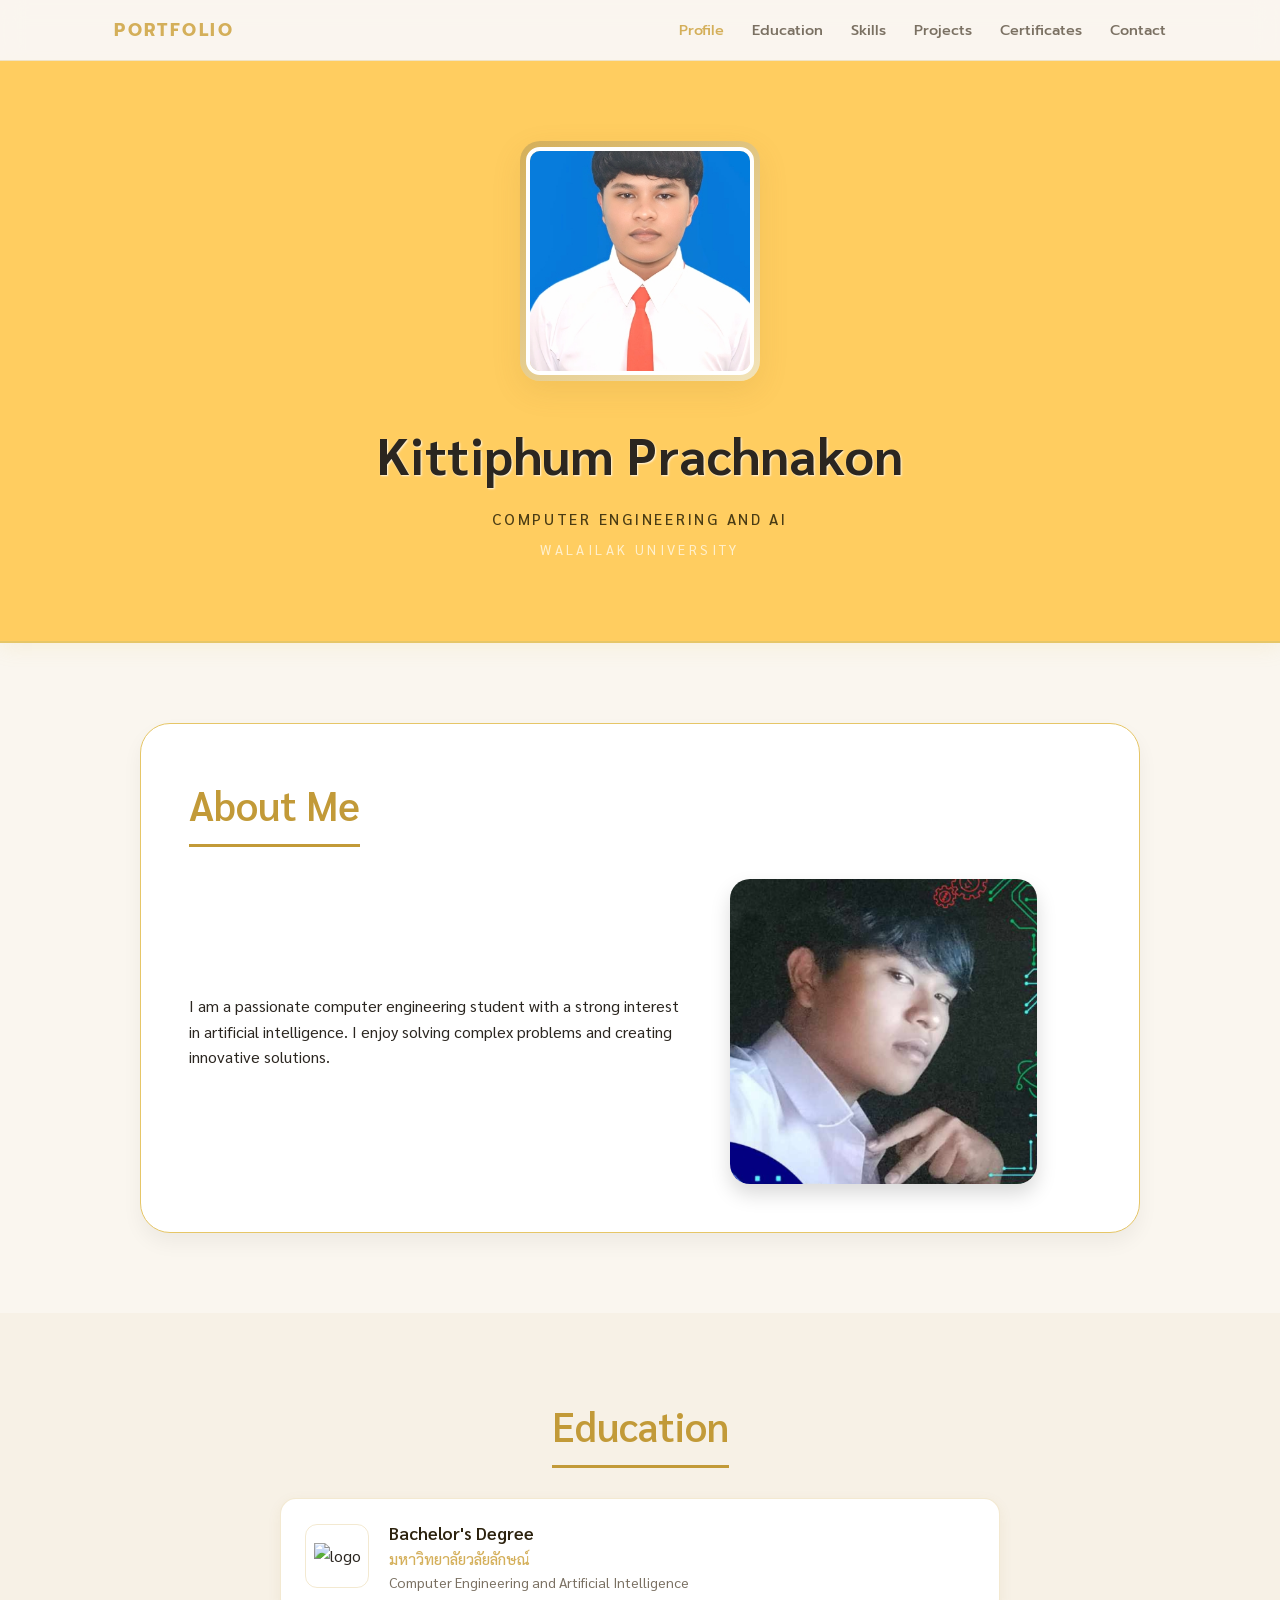
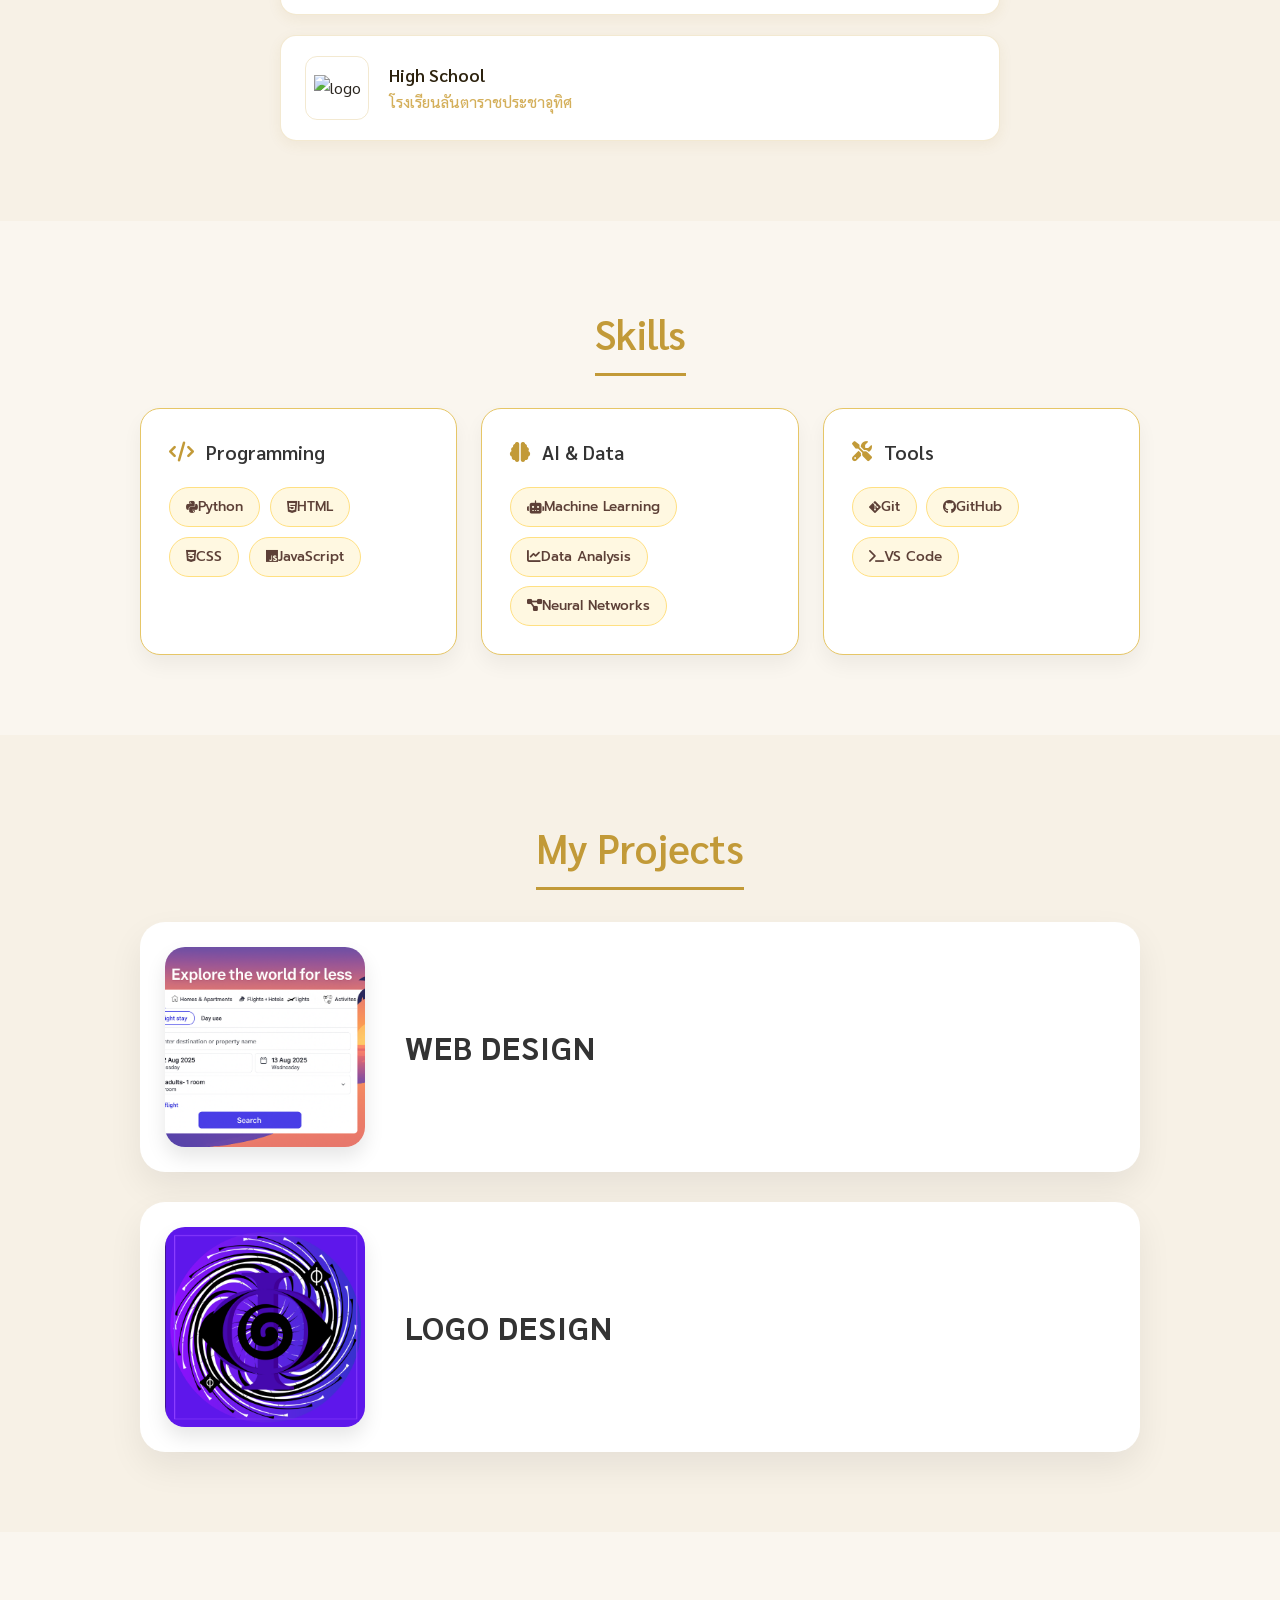
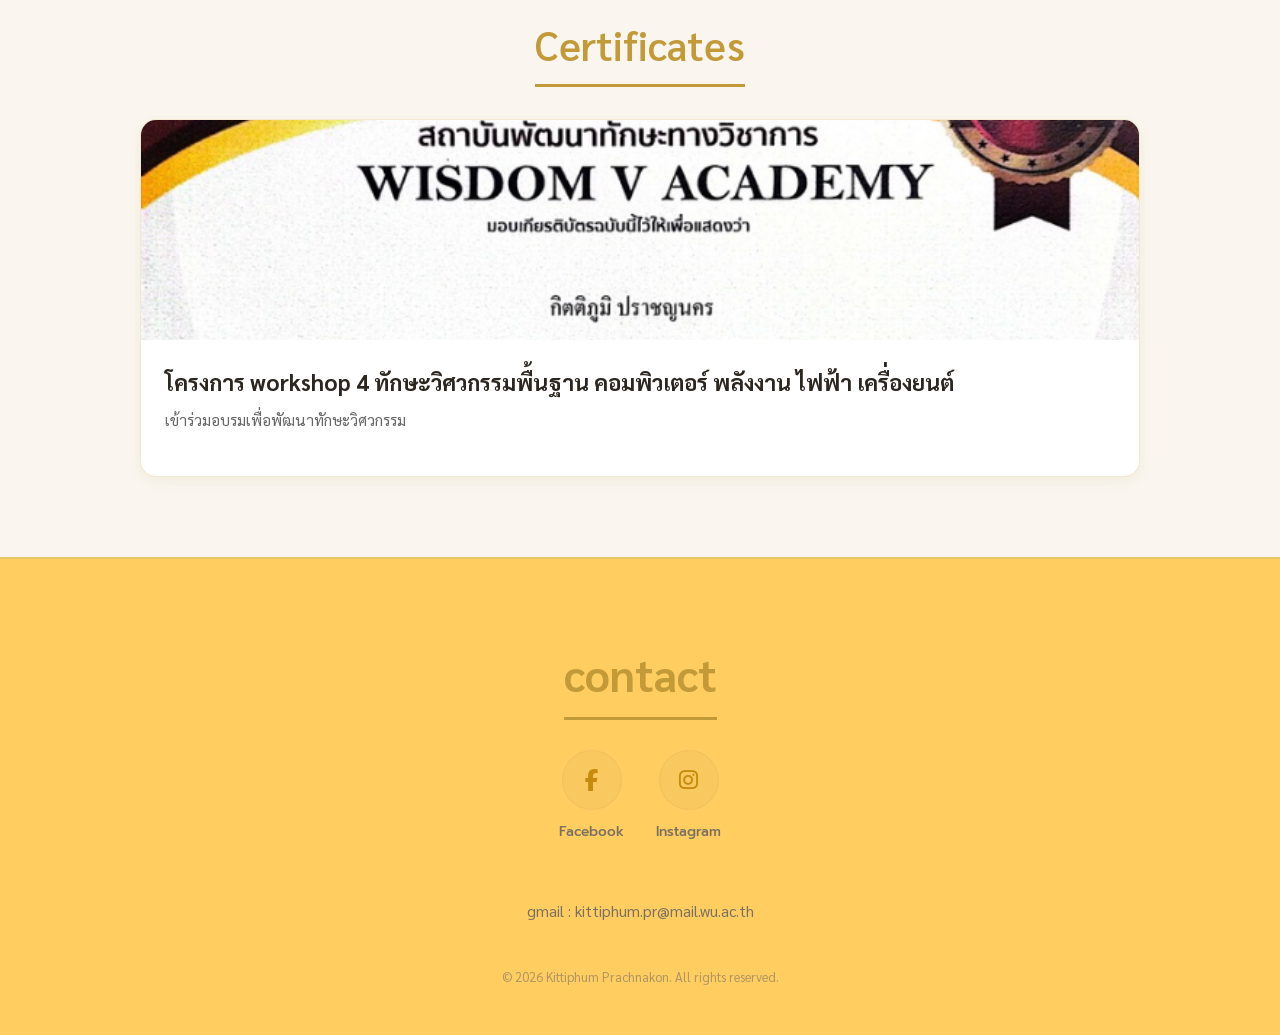
==== index.html @ 7427e7b4 "อัปเดตงาน" ====
<!DOCTYPE html>
<html lang="th">
<head>
  <meta charset="UTF-8" />
  <meta name="viewport" content="width=device-width, initial-scale=1.0" />
  <title>Kittiphum Prachnakon — Portfolio</title>
  <meta name="description" content="Portfolio of Kittiphum Prachnakon — Computer Engineering and AI student at Walailak University." />


  <!-- Google Fonts: Prompt (headings) & Sarabun (body) -->
  <link rel="preconnect" href="https://fonts.googleapis.com" />
  <link rel="preconnect" href="https://fonts.gstatic.com" crossorigin />
  <link
    href="https://fonts.googleapis.com/css2?family=Prompt:wght@400;500;600;700&family=Sarabun:wght@300;400;500;600&display=swap"
    rel="stylesheet"
  />

  <!-- Font Awesome -->
  <link
    rel="stylesheet"
    href="https://cdnjs.cloudflare.com/ajax/libs/font-awesome/6.5.2/css/all.min.css"
    referrerpolicy="no-referrer"
  />

  <link rel="stylesheet" href="style.css" />
</head>
<body>
  <!-- ===== Sticky Navigation ===== -->
  <header class="navbar">
    <div class="nav-inner">
      <a href="#hero" class="logo">PORTFOLIO</a>
      <nav class="nav-links" aria-label="Main navigation">
        <a href="#hero">Profile</a>
        <a href="#education">Education</a>
        <a href="#skills">Skills</a>
         <a href="#Myproject">Projects</a>
        <a href="#certificates">Certificates</a>
        <a href="#contact">Contact</a>
      </nav>
    </div>
  </header>

  <main>
    <!-- ===== Hero ===== -->
    <section id="hero" class="hero">
      <div class="hero-content">
        <div class="avatar">
          <img src="getstudentimage.jpg" alt="Portrait of Kittiphum Prachnakon" />
        </div>
        <h1 class="name">Kittiphum Prachnakon</h1>
        <p class="subtitle">
          COMPUTER ENGINEERING AND AI
        </p>
        <p class="university">WALAILAK UNIVERSITY</p>
      </div>
    </section>

    <!-- ===== About Me ===== -->
<section id="aboutme" class="section">
  <div class="container">
    <div class="about-container">
      <h4 class="section-title">About Me</h4>
      
      <div class="about-content">
        <div class="about-text">
          <p>
            I am a passionate computer engineering student with a strong interest in artificial intelligence. 
            I enjoy solving complex problems and creating innovative solutions.
          </p>
        </div>
        
        <div class="about-img">
          <img src="kitti.png" alt="About Me">
        </div>
      </div>
    </div>
  </div>
</section>

    <!-- ===== Education ===== -->
    <section id="education" class="section section-alt">
      <div class="container">
        <h2 class="section-title">Education</h2>
    

        <ul class="edu-list">
          <li class="edu-card">
            <div class="edu-logo">
              <img src="https://encrypted-tbn0.gstatic.com/images?q=tbn:ANd9GcRiJxhIzzzEKsu0hvibqajwd5iJlNFiX-SvdQOSbL-M8w&s" alt="logo"/>
            </div>
            <div class="edu-info">
              <h3>Bachelor&apos;s Degree</h3>
              <p class="edu-place">มหาวิทยาลัยวลัยลักษณ์</p>
              <p class="edu-detail">Computer Engineering and Artificial Intelligence</p>
            </div>
          </li>

          <li class="edu-card">
            <div class="edu-logo">
              <img src="https://encrypted-tbn0.gstatic.com/images?q=tbn:ANd9GcSrBymJAgr6CrETJxxp8OJ-fSfJ3ENvb2i8DVcw5ekRqQ&s=10" alt="logo"/>
            </div>
            <div class="edu-info">
              <h3>High School</h3>
              <p class="edu-place">โรงเรียนลันตาราชประชาอุทิศ</p>
            </div>
          </li>

        
        </ul>
      </div>
    </section>

    <!-- ===== Skills ===== -->
    <section id="skills" class="section">
      <div class="container">
        <h2 class="section-title">Skills</h2>
        

        <div class="skills-grid">
          <article class="skill-card">
            <div class="skill-head">
              <i class="fa-solid fa-code" aria-hidden="true"></i>
              <h3>Programming</h3>
            </div>
            <div class="tag-list">
              <span class="tag"><i class="fa-brands fa-python" aria-hidden="true"></i> Python</span>
              <span class="tag"><i class="fa-brands fa-html5" aria-hidden="true"></i> HTML</span>
              <span class="tag"><i class="fa-brands fa-css3-alt" aria-hidden="true"></i> CSS</span>
              <span class="tag"><i class="fa-brands fa-js" aria-hidden="true"></i> JavaScript</span>
            </div>
          </article>

          <article class="skill-card">
            <div class="skill-head">
              <i class="fa-solid fa-brain" aria-hidden="true"></i>
              <h3>AI &amp; Data</h3>
            </div>
            <div class="tag-list">
              <span class="tag"><i class="fa-solid fa-robot" aria-hidden="true"></i> Machine Learning</span>
              <span class="tag"><i class="fa-solid fa-chart-line" aria-hidden="true"></i> Data Analysis</span>
              <span class="tag"><i class="fa-solid fa-diagram-project" aria-hidden="true"></i> Neural Networks</span>
            </div>
          </article>

          <article class="skill-card">
            <div class="skill-head">
              <i class="fa-solid fa-screwdriver-wrench" aria-hidden="true"></i>
              <h3>Tools</h3>
            </div>
            <div class="tag-list">
              <span class="tag"><i class="fa-brands fa-git-alt" aria-hidden="true"></i> Git</span>
              <span class="tag"><i class="fa-brands fa-github" aria-hidden="true"></i> GitHub</span>
              <span class="tag"><i class="fa-solid fa-terminal" aria-hidden="true"></i> VS Code</span>
            </div>
          </article>
        </div>
      </div>
    </section>

<section id="Myproject" class="section section-alt">
  <div class="container">
    <h2 class="section-title">My Projects</h2>
    
    <div class="project-list">
      <div class="project-wide-card">
        <div class="project-image-box">
           <img src="webDesign.png" alt="Web Design">
        </div>
        <div class="project-info-box">
          <h3>WEB DESIGN</h3>
        </div>
      </div>

      <div class="project-wide-card">
        <div class="project-image-box">
           <img src="illusion.png" alt="Logo Design">
        </div>
        <div class="project-info-box">
          <h3>LOGO DESIGN</h3>
        </div>
      </div>
    </div>
  </div>
</section>


<section id="certificates" class="section">
  <div class="container">
    <h2 class="section-title">Certificates</h2>
    
    <div class="certificates-list">
      <!-- การ์ดโปรเจกต์ 1 -->
      <div class="certificates-card-wide">
        <div class="certificates-banner">
          <img src="wis.png" alt="Certificate Banner">
        </div>
        <div class="certificates-details">
          <h3>โครงการ workshop 4 ทักษะวิศวกรรมพื้นฐาน คอมพิวเตอร์ พลังงาน ไฟฟ้า เครื่องยนต์</h3>
          <p>เข้าร่วมอบรมเพื่อพัฒนาทักษะวิศวกรรม</p>
        </div>
      </div>
    </div>
  </div>
</section>

    <!-- ===== Contact / Footer ===== -->
    <footer id="contact" class="contact">
      <div class="container">
        <h2 class="contact-title">contact</h2>
        

        <div class="contact-grid">

          <a class="contact-item" href="https://www.facebook.com/kittipoom.prachnakornria-label="Facebook">
            <span class="contact-icon"><i class="fa-brands fa-facebook-f" aria-hidden="true"></i></span>
            <span class="contact-label">Facebook</span>
          </a>
          <a class="contact-item" href="https://www.instagram.com/zear_to_sleep/" target="_blank" rel="noopener noreferrer" aria-label="Instagram">
            <span class="contact-icon"><i class="fa-brands fa-instagram" aria-hidden="true"></i></span>
            <span class="contact-label">Instagram</span>
          </a>
        </div>
        <p class="contact-subtitle">gmail : kittiphum.pr@mail.wu.ac.th</p>
        <p class="copyright">© 2026 Kittiphum Prachnakon. All rights reserved.</p>
      </div>
    </footer>
  </main>

  <script src="script.js"></script>
</body>
</html>
---- style.css ----
/* ===== Theme Tokens (Navia — Cream & Gold) ===== */
:root,
[data-theme='light'] {
  --bg: #faf6ef;
  --bg-gradient-1: #fbf8f1;
  --bg-gradient-2: #f2e9d8;
  --surface: #ffffff;
  --surface-soft: #f7f1e6;
  --text: #2b2620;
  --text-muted: #7a7062;
 --gold: #d4af5a;
  --gold-soft: #f2e3b8;
  --gold-tint: rgba(212, 175, 90, 0.14);
  --border: rgba(212, 175, 90, 0.28);
  --shadow: 0 10px 30px rgba(150, 112, 40, 0.12);
  --shadow-sm: 0 4px 14px rgba(150, 112, 40, 0.08);
  --nav-bg: rgba(250, 246, 239, 0.8);
}

/* ===== Base ===== */
* {
  margin: 0;
  padding: 0;
  box-sizing: border-box;
}

html {
  scroll-behavior: smooth;
}

body {
  font-family: 'Sarabun', sans-serif;
  background-color: var(--bg);
  color: var(--text);
  line-height: 1.6;
  font-weight: 400;
  transition: background-color 0.4s ease, color 0.4s ease;
}

h1 {
    color: #4A3B1B; /* สีน้ำตาลเข้มอมทอง อ่านง่ายและตัดกับพื้นหลังสีทองสว่างได้ดีมาก */
    text-shadow: 1px 1px 2px rgba(255, 255, 255, 0.8); /* เพิ่มมิติแสงเงาสีขาวซอฟต์ ๆ ด้านหลัง */
}

/* แต่งสีหัวข้อประจำเซกชัน (เช่น ประวัติการศึกษา, ทักษะความสามารถ) */
h2 {
    color: #C29A38;
    border-bottom: 3px solid #C29A38;
    padding-bottom: 8px;
    
    /* 🛠️ เพิ่ม 3 บรรทัดนี้เข้าไปใน h2 ตัวเดิม */
    text-align: center;       /* สั่งตัวอักษรอยู่ตรงกลาง */
    display: table;           /* บีบขนาดขอบล่างให้กว้างเท่าตัวหนังสือพอดี */
    margin: 0 auto 30px auto; /* ผลักขอบซ้ายขวาให้เท่ากันจนอยู่กึ่งกลางหน้าจอ */
}

/* แต่งสีหัวข้อย่อยด้านในการ์ด (เช่น ระดับปริญญาตรี, Programming) */
h3 {
    color: #2C220E; /* สีน้ำตาลเข้มจัดเกือบดำ เพื่อให้ข้อความส่วนเนื้อหาดูคมชัดที่สุด */
}

h4 {
    color: #C29A38;
    border-bottom: 3px solid #C29A38;
    padding-bottom: 8px;
    display: table;           /* บีบขนาดขอบล่างให้กว้างเท่าตัวหนังสือพอดี */
   
}


.logo,
.nav-links a,
.tag,
.contact-label {
  font-family: 'Prompt', sans-serif;
}

a {
  text-decoration: none;
  color: inherit;
}

img {
  display: block;
  max-width: 100%;
}

/* ===== Navigation ===== */
.navbar {
  position: sticky;
  top: 0;
  z-index: 100;
  background: var(--nav-bg);
  backdrop-filter: blur(12px);
  -webkit-backdrop-filter: blur(12px);
  border-bottom: 1px solid var(--border);
}

.nav-inner {
  max-width: 1100px;
  margin: 0 auto;
  padding: 1rem 1.5rem;
  display: flex;
  align-items: center;
  justify-content: space-between;
}

.logo {
  font-weight: 700;
  letter-spacing: 0.15em;
  font-size: 1.1rem;
  color: var(--gold);
}

.nav-links {
  display: flex;
  align-items: center;
  gap: 1.75rem;
}

.nav-links a {
  font-size: 0.9rem;
  font-weight: 500;
  color: var(--text-muted);
  transition: color 0.25s ease;
}

.nav-links a:hover {
  color: var(--gold);
}

.theme-toggle {
  display: inline-flex;
  align-items: center;
  justify-content: center;
  width: 40px;
  height: 40px;
  border-radius: 50%;
  border: 1px solid var(--border);
  background: var(--gold-tint);
  color: var(--gold);
  cursor: pointer;
  font-size: 0.95rem;
  transition: transform 0.25s ease, background 0.25s ease;
}

.theme-toggle:hover {
  transform: rotate(-15deg) scale(1.08);
  background: var(--gold-soft);
  color: var(--surface);
}

/* ===== Hero ===== */
.hero {
 width: 100%;
    /* ใช้เฉดสีเหลืองทองสว่างละมุนละไม ไล่ระดับให้ดูมีมิติพรีเมียม */
    background: #ffcd60;
    padding: 80px 20px;
    border-bottom: 2px solid #E6C667; /* ปรับเส้นขอบล่างให้เข้ากับสีทองสว่าง */
    box-shadow: 0 4px 20px rgba(230, 198, 103, 0.15);
}

/* Text colors tuned for contrast on the gold hero background */
.hero .name {
  color: #2b2620;
}

.hero .subtitle {
  color: #4a3c14;
}

.hero .university {
  color: #fff0ce;
}

.hero-content {
  display: flex;
  flex-direction: column;
  align-items: center;
}

.avatar {
  width: 240px;
  height: 240px;
  border-radius: 20px;
  padding: 6px;
  background: linear-gradient(145deg, var(--gold), var(--gold-soft));
  box-shadow: var(--shadow);
  margin-bottom: 2rem;
  transition: transform 0.4s cubic-bezier(0.175, 0.885, 0.32, 1.275)
}

.avatar:hover {
  transform: scale(1.05) rotate(2deg); /* ขยายใหญ่ขึ้นและเอียงเล็กน้อยให้ดูมีลูกเล่น */
  box-shadow: 0 20px 40px rgba(0,0,0,0.2); /* เพิ่มเงาให้ดูเหมือนลอยขึ้นมา */
}

.avatar img {
  width: 100%;
  height: 100%;
  border-radius: 14px;
  object-fit: cover;
  border: 4px solid var(--surface);
}

.name {
  font-size: clamp(2rem, 5vw, 3.2rem);
  font-weight: 700;
  letter-spacing: 0.01em;
}

.subtitle {
  margin-top: 0.75rem;
  font-size: 0.95rem;
  font-weight: 500;
  letter-spacing: 0.18em;
  color: var(--gold);
  display: flex;
  align-items: center;
  gap: 0.5rem;
}

.university {
  margin-top: 0.5rem;
  font-size: 0.85rem;
  letter-spacing: 0.25em;
  color: var(--text-muted);
}

/* ===== Sections ===== */
.section {
  padding: 5rem 1.5rem;
}

.section-alt {
  background: var(--surface-soft);
}

.container {
  max-width: 1000px;
  margin: 0 auto;
}

.section-title {
  text-align: center;
  font-size: clamp(1.8rem, 4vw, 2.5rem);
  font-weight: 600;
}

.section-subtitle {
  text-align: center;
  color: var(--text-muted);
  margin-top: 0.35rem;
  margin-bottom: 3rem;
  font-size: 0.95rem;
}

/* ===== About Me ===== */
/* 1. กล่องกรอบหลัก */
/* 1. ตัวกรอบสีทองมนๆ */
.about-container {
  background: var(--surface); /* หรือใส่สี #FFFDF3 ตามธีมคุณ */
  border: 1px solid #E6C667;
  border-radius: 30px;
  padding: 3rem;
  box-shadow: 0 10px 20px rgba(0,0,0,0.05);
}

/* 2. จัดวาง Flexbox ให้ข้อความซ้าย รูปขวา */
.about-content {
  display: flex;
  align-items: center;
  gap: 3rem;
  margin-top: 2rem;
}

.about-text { flex: 1; }
.about-img { flex: 0 0 40%; } /* คุมขนาดรูปให้ไม่ใหญ่เกินไป */

.about-img img {
  width: 85%;
  border-radius: 20px;
  box-shadow: 0 10px 20px rgba(0,0,0,0.15);
}


/* ===== Education ===== */
.edu-list {
  list-style: none;
  display: flex;
  flex-direction: column;
  gap: 1.25rem;
  max-width: 720px;
  margin: 0 auto;
}

.edu-card {
  display: flex;
  align-items: center;
  gap: 1.25rem;
  background: var(--surface);
  border: 1px solid var(--border);
  border-radius: 16px;
  padding: 1.25rem 1.5rem;
  box-shadow: var(--shadow-sm);
  transition: transform 0.25s ease, box-shadow 0.25s ease;
}

.edu-card:hover {
  transform: translateY(-3px);
  box-shadow: var(--shadow);
}

.edu-logo {
  flex-shrink: 0;
  width: 64px;
  height: 64px;
  border-radius: 12px;
  display: flex;
  align-items: center;
  justify-content: center;
  border: 1px solid var(--border);
}

.edu-logo img {
  width: 100%;
  height: 100%;
  width: auto;
  height: auto;
  object-fit: contain;
}

.edu-info h3 {
  font-size: 1.1rem;
  font-weight: 600;
}

.edu-place {
  color: var(--gold);
  font-weight: 500;
  font-size: 0.95rem;
}

.edu-detail {
  color: var(--text-muted);
  font-size: 0.88rem;
}

/* ===== Skills ===== */
/* Container ของ grid */
.skills-grid {
  display: grid;
  grid-template-columns: repeat(auto-fit, minmax(280px, 1fr));
  gap: 1.5rem;
  margin-top: 2rem;
}

/* พื้นฐานของการ์ด: บังคับให้เป็นสีขาวและมีเงาเหมือนส่วนอื่น */
.skill-card {
  background: #ffffff; /* เปลี่ยนเป็นสีขาวมาตรฐาน */
  border: 1px solid #E6C667; /* ขอบสีทองจางๆ ตามธีม */
  border-radius: 20px;
  padding: 1.75rem;
  box-shadow: 0 10px 20px rgba(0,0,0,0.05);
  transition: transform 0.3s ease;
}

.skill-card:hover {
  transform: translateY(-5px);
  box-shadow: 0 15px 30px rgba(0,0,0,0.1);
}

.skill-head {
  display: flex;
  align-items: center;
  gap: 0.75rem;
  margin-bottom: 1.25rem;
}

.skill-head i {
  color: #C29A38; /* สีทอง */
  font-size: 1.25rem;
}

.skill-head h3 {
  font-size: 1.2rem;
  font-weight: 600;
  color: #333;
}

/* ปรับแต่ง Tag ให้ดูพรีเมียม */
.tag-list {
  display: flex;
  flex-wrap: wrap;
  gap: 0.6rem;
}

.tag {
  display: inline-flex;
  align-items: center;
  padding: 0.5rem 1rem;
  border-radius: 50px;
  background: #FFF8E1; /* สีเหลืองอ่อนพาสเทล */
  border: 1px solid #FFE082;
  color: #5D4037;
  font-size: 0.85rem;
  font-weight: 500;
}

  
/* จัดเรียงรายการโปรเจกต์แนวตั้ง */
.project-list {
  display: flex;
  flex-direction: column;
  gap: 30px;
  margin-top: 2rem;
}

/* การ์ดแนวนอนขนาดใหญ่ */
.project-wide-card {
  display: flex;
  align-items: center;
  background: #ffffff;
  border-radius: 25px;
  padding: 1.5rem;
  box-shadow: 0 15px 35px rgba(0,0,0,0.07);
  transition: transform 0.3s ease, border 0.3s ease;
  border: 1px solid transparent;
}

.project-wide-card:hover {
  transform: translateY(-5px);
  border-color: #E6C667; /* เน้นสีทองขอบตอนโฮเวอร์ */
}

/* กล่องรูปภาพให้เด่นชิดซ้าย */
.project-image-box {
  width: 200px; /* ขนาดรูปที่ใหญ่พอดีตา */
  height: 200px;
  margin-right: 40px;
  border-radius: 20px;
  overflow: hidden;
  flex-shrink: 0;
  box-shadow: 0 10px 20px rgba(0,0,0,0.1);
}

.project-image-box img {
  width: 100%;
  height: 100%;
  object-fit: cover;
}

/* หัวข้อโปรเจกต์ด้านขวา */
.project-info-box h3 {
  font-size: 2rem;
  font-weight: 700;
  color: #333;
  letter-spacing: 1px;
}

/* Responsive สำหรับมือถือ */
@media (max-width: 768px) {
  .project-wide-card { flex-direction: column; text-align: center; }
  .project-image-box { width: 100%; height: 250px; margin-right: 0; margin-bottom: 20px; }
}

/* --- ส่วนจัดการรายการการ์ดกว้าง (Wide Card) --- */
.certificates-list {
  display: flex;
  flex-direction: column;
  gap: 25px;
  margin-top: 2rem;
}

.certificates-card-wide {
  background: #ffffff; /* พื้นหลังสีขาวนวล */
  border: 1px solid var(--border); /* ใช้สีขอบตามธีมเดิม */
  border-radius: 16px;
  overflow: hidden; /* สำคัญ: ตัดมุมแบนเนอร์ให้โค้งมนตามการ์ด */
  transition: transform 0.3s ease, box-shadow 0.3s ease;
  box-shadow: var(--shadow-sm);
}

.certificates-card-wide:hover {
  transform: translateY(-5px); /* เด้งขึ้นเล็กน้อย */
  box-shadow: 0 15px 30px rgba(0,0,0,0.1); /* เพิ่มเงาให้ดูมีมิติ */
  border-color: var(--gold-soft); /* เปลี่ยนสีขอบเป็นสีทองตอนโฮเวอร์ */
}

/* ส่วนแบนเนอร์รูปภาพด้านบน */
.certificates-banner {
  width: 100%;
  height: 220px; /* ความสูงแบนเนอร์ */
  overflow: hidden;
}

.certificates-banner img {
  width: 100%;
  height: 100%;
  object-fit: cover; /* จัดรูปไม่ให้เบี้ยว */
  transition: transform 0.5s ease;
}

.certificates-card-wide:hover .certificates-banner img {
  transform: scale(1.05); /* รูปขยายตัวช้าๆ ตอนโฮเวอร์ */
}

/* ส่วนเนื้อหาข้อความ */
.certificates-details {
  padding: 1.5rem;
}

.certificates-details h3 {
  margin: 0 0 0.5rem 0;
  color: var(--text);
  font-size: 1.4rem;
}

.certificates-details p {
  color: #666;
  font-size: 0.95rem;
  margin-bottom: 1.25rem;
  line-height: 1.6;
}

/* ส่วนของ Tag */
.tag-container {
  display: flex;
  flex-wrap: wrap; /* ให้ Tag ขึ้นบรรทัดใหม่ได้ถ้าพื้นที่ไม่พอ */
  gap: 8px;
}

/* ปรับให้รองรับหน้าจอมือถือ */
@media (max-width: 600px) {
  .certificates-banner { height: 160px; }
  .certificates-details h3 { font-size: 1.2rem; }
}

/* ===== Contact / Footer ===== */
.contact {
  padding: 5rem 1.5rem 3rem;
  text-align: center;
  background: #ffcd60;
  border-top: 2px solid #E6C667; 
}

.contact-title {
  font-size: clamp(1.8rem, 5vw, 2.75rem);
  font-weight: 700;
}

.contact-subtitle {
  color: var(--text-muted);
  margin-top: 0.5rem;
  margin-bottom: 2.75rem;
  font-size: 0.95rem;
}

.contact-grid {
  display: flex;
  flex-wrap: wrap;
  justify-content: center;
  gap: 2rem;
  margin-bottom: 3.5rem;
}

.contact-item {
  display: flex;
  flex-direction: column;
  align-items: center;
  gap: 0.65rem;
}

.contact-icon {
  width: 60px;
  height: 60px;
  border-radius: 50%;
  display: flex;
  align-items: center;
  justify-content: center;
  background: var(--gold-tint);
  border: 1px solid var(--border);
  color: #c58b0e ;
  font-size: 1.35rem;
  transition: transform 0.3s ease, background 0.3s ease, color 0.3s ease, box-shadow 0.3s ease;
}

.contact-item:hover .contact-icon {
  transform: translateY(-5px) scale(1.08);
  background: linear-gradient(145deg, var(--gold), var(--gold-soft));
  color: var(--surface);
  box-shadow: var(--shadow);
}

.contact-label {
  font-size: 0.85rem;
  font-weight: 500;
  color: var(--text-muted);
  transition: color 0.25s ease;
}

.contact-item:hover .contact-label {
  color: var(--gold);
}

.copyright {
  font-size: 0.8rem;
  color: var(--text-muted);
  opacity: 0.6;
}

/* ===== Responsive ===== */
@media (max-width: 640px) {
  .nav-links {
    gap: 0.9rem;
  }

  .nav-links a {
    font-size: 0.78rem;
  }

  .theme-toggle {
    width: 34px;
    height: 34px;
  }

  .avatar {
    width: 180px;
    height: 180px;
  }

  .edu-card {
    flex-direction: row;
    text-align: left;
  }

  .contact-grid {
    gap: 1.5rem;
  }
}
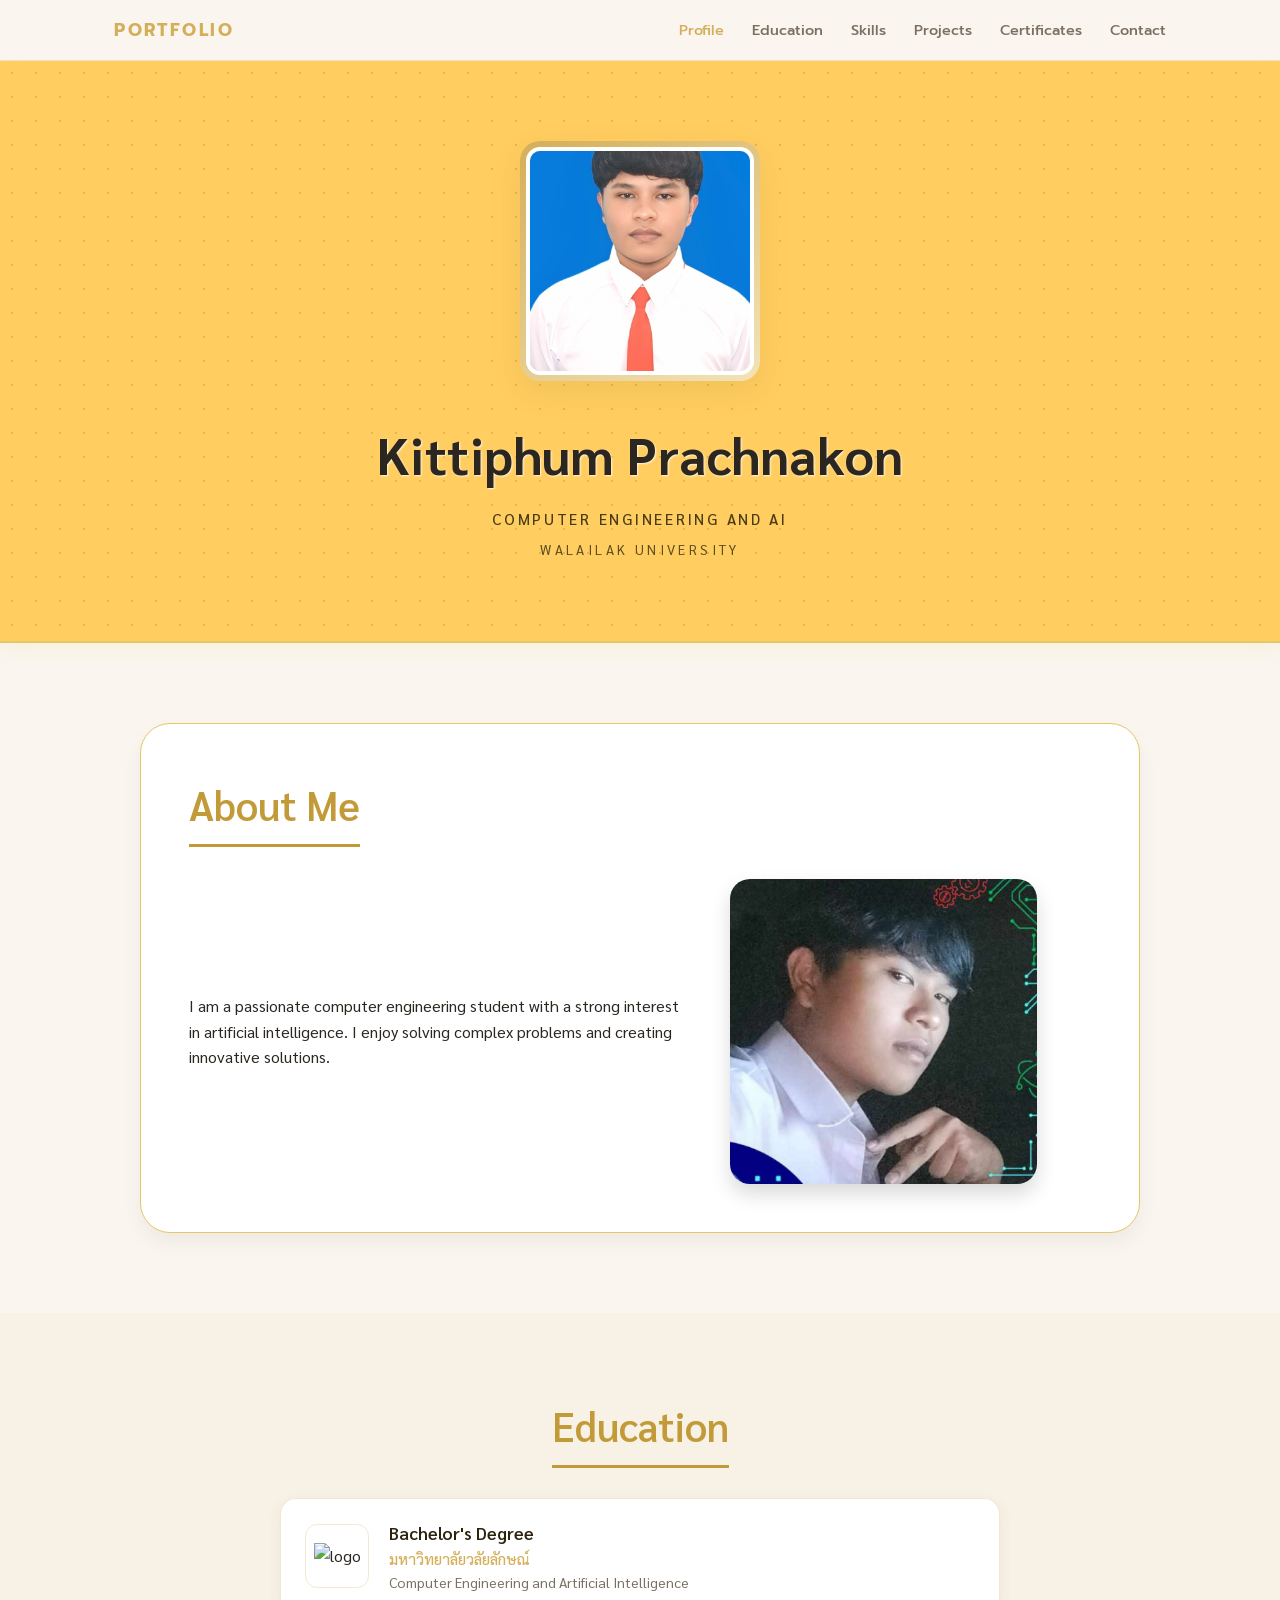
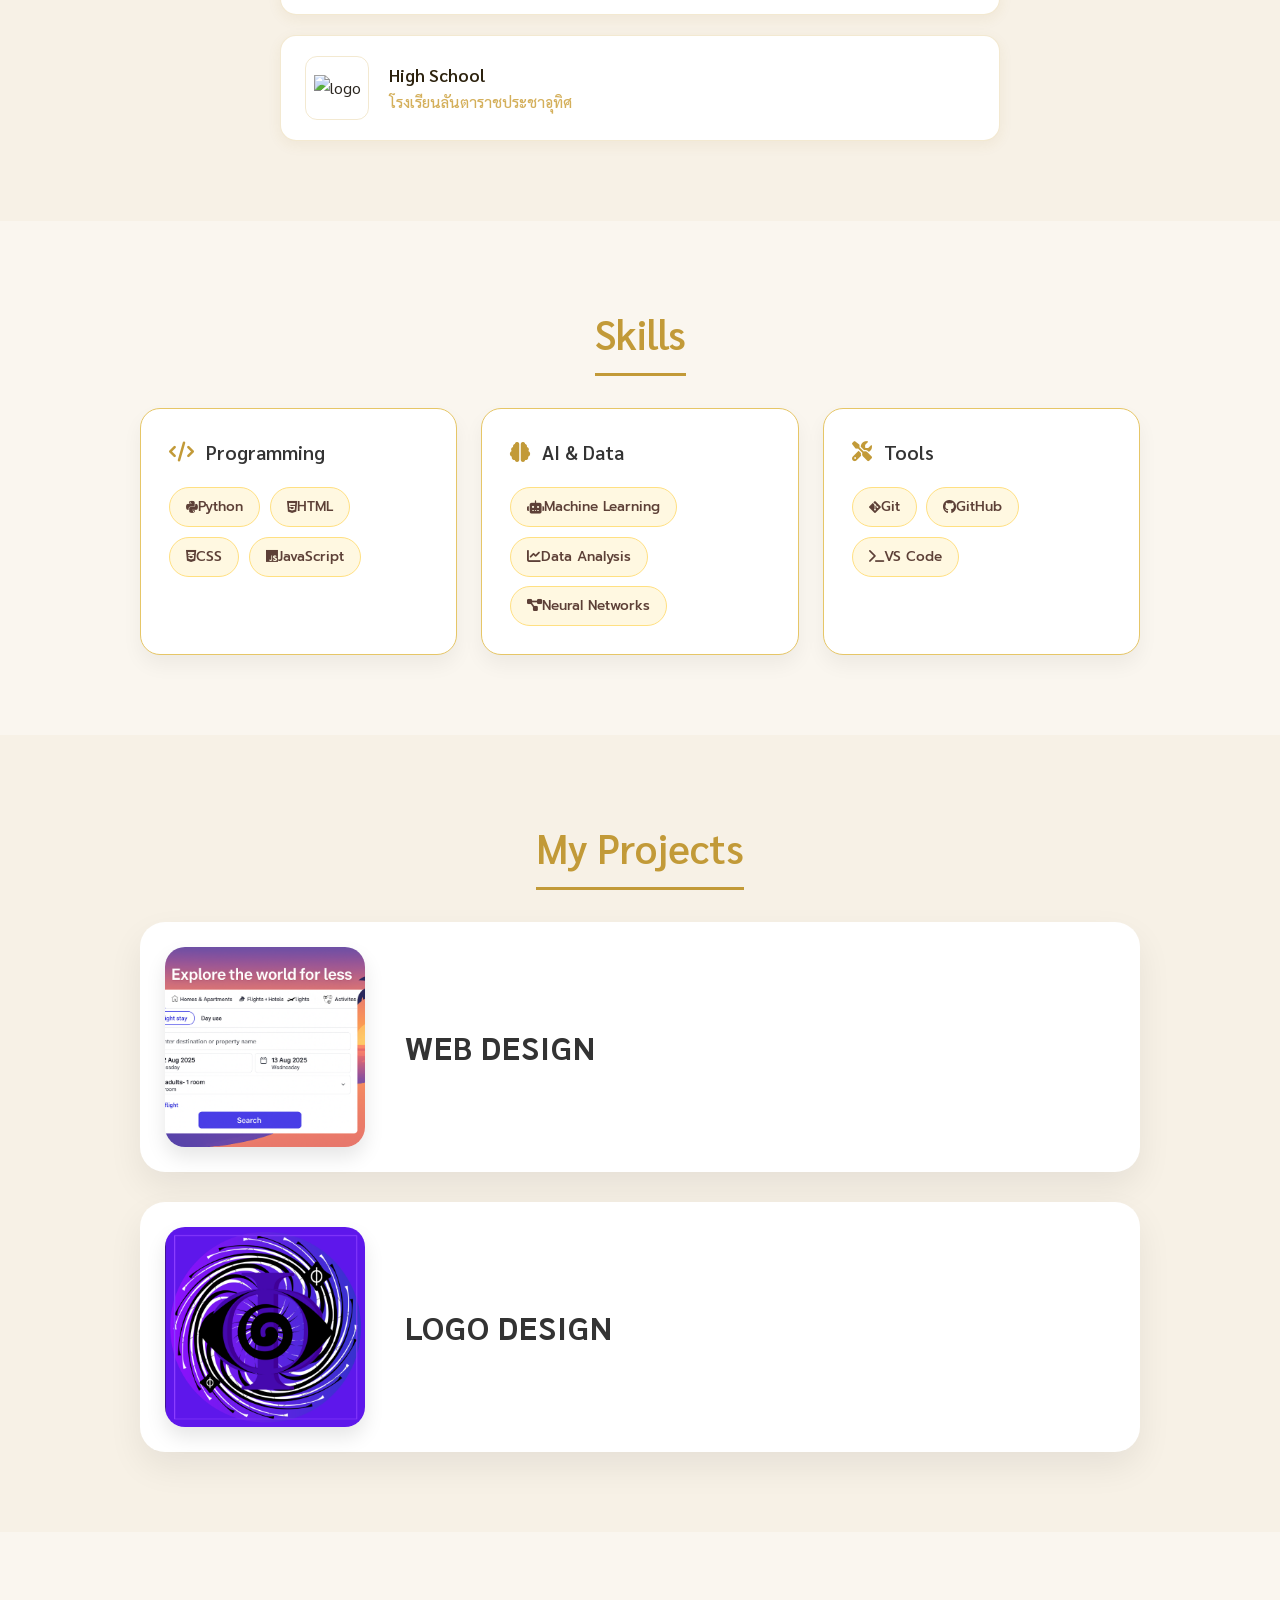
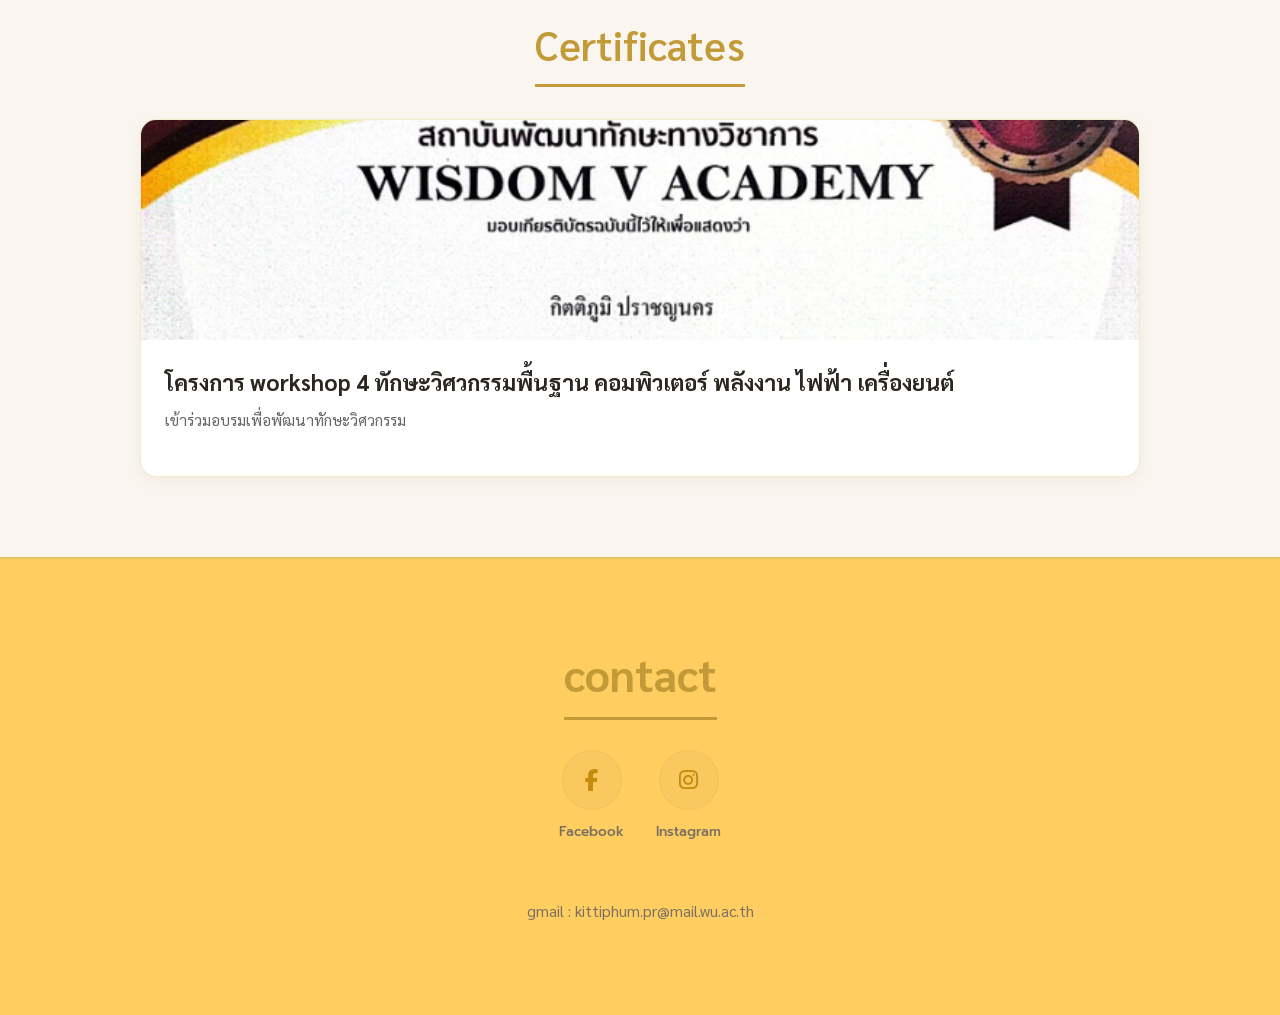
==== commit d004e4d5: "add digital pattern to hero background" ====
--- a/index.html
+++ b/index.html
@@ -221,7 +221,6 @@
           </a>
         </div>
         <p class="contact-subtitle">gmail : kittiphum.pr@mail.wu.ac.th</p>
-        <p class="copyright">© 2026 Kittiphum Prachnakon. All rights reserved.</p>
       </div>
     </footer>
   </main>
--- a/style.css
+++ b/style.css
@@ -152,79 +152,80 @@
 
 /* ===== Hero ===== */
 .hero {
- width: 100%;
-    /* ใช้เฉดสีเหลืองทองสว่างละมุนละไม ไล่ระดับให้ดูมีมิติพรีเมียม */
-    background: #ffcd60;
+    width: 100%;
+    /* พื้นหลังสีเหลืองทองเดิม พร้อมเสริมลายจุดสีทองเข้มจางๆ ให้ฟีลเทคโนโลยี */
+    background-color: #ffcd60;
+    background-image: radial-gradient(#e6b447 1.5px, transparent 1.5px);
+    background-size: 24px 24px;
+    
     padding: 80px 20px;
-    border-bottom: 2px solid #E6C667; /* ปรับเส้นขอบล่างให้เข้ากับสีทองสว่าง */
+    border-bottom: 2px solid #E6C667; 
     box-shadow: 0 4px 20px rgba(230, 198, 103, 0.15);
 }
 
-/* Text colors tuned for contrast on the gold hero background */
+/* ปรับสีตัวอักษรให้อ่านง่ายและชัดเจนขึ้นเมื่ออยู่บนพื้นหลังลายจุด */
 .hero .name {
-  color: #2b2620;
+    color: #2b2620;
 }
 
 .hero .subtitle {
-  color: #4a3c14;
+    color: #4a3c14;
 }
 
 .hero .university {
-  color: #fff0ce;
+    color: #5d4d20; /* ปรับให้เข้มขึ้นเล็กน้อยเพื่อให้ตัดกับลายพื้นหลังและอ่านง่ายขึ้น */
 }
 
 .hero-content {
-  display: flex;
-  flex-direction: column;
-  align-items: center;
+    display: flex;
+    flex-direction: column;
+    align-items: center;
 }
 
 .avatar {
-  width: 240px;
-  height: 240px;
-  border-radius: 20px;
-  padding: 6px;
-  background: linear-gradient(145deg, var(--gold), var(--gold-soft));
-  box-shadow: var(--shadow);
-  margin-bottom: 2rem;
-  transition: transform 0.4s cubic-bezier(0.175, 0.885, 0.32, 1.275)
+    width: 240px;
+    height: 240px;
+    border-radius: 20px;
+    padding: 6px;
+    background: linear-gradient(145deg, var(--gold, #ffcd60), var(--gold-soft, #e6b447));
+    box-shadow: var(--shadow, 0 10px 20px rgba(0,0,0,0.15));
+    margin-bottom: 2rem;
+    transition: transform 0.4s cubic-bezier(0.175, 0.885, 0.32, 1.275);
 }
 
 .avatar:hover {
-  transform: scale(1.05) rotate(2deg); /* ขยายใหญ่ขึ้นและเอียงเล็กน้อยให้ดูมีลูกเล่น */
-  box-shadow: 0 20px 40px rgba(0,0,0,0.2); /* เพิ่มเงาให้ดูเหมือนลอยขึ้นมา */
+    transform: scale(1.05) rotate(2deg); /* ขยายใหญ่ขึ้นและเอียงเล็กน้อยให้ดูมีลูกเล่น */
+    box-shadow: 0 20px 40px rgba(0,0,0,0.2); /* เพิ่มเงาให้ดูเหมือนลอยขึ้นมา */
 }
 
 .avatar img {
-  width: 100%;
-  height: 100%;
-  border-radius: 14px;
-  object-fit: cover;
-  border: 4px solid var(--surface);
+    width: 100%;
+    height: 100%;
+    border-radius: 14px;
+    object-fit: cover;
+    border: 4px solid var(--surface, #fff);
 }
 
 .name {
-  font-size: clamp(2rem, 5vw, 3.2rem);
-  font-weight: 700;
-  letter-spacing: 0.01em;
+    font-size: clamp(2rem, 5vw, 3.2rem);
+    font-weight: 700;
+    letter-spacing: 0.01em;
 }
 
 .subtitle {
-  margin-top: 0.75rem;
-  font-size: 0.95rem;
-  font-weight: 500;
-  letter-spacing: 0.18em;
-  color: var(--gold);
-  display: flex;
-  align-items: center;
-  gap: 0.5rem;
+    margin-top: 0.75rem;
+    font-size: 0.95rem;
+    font-weight: 500;
+    letter-spacing: 0.18em;
+    display: flex;
+    align-items: center;
+    gap: 0.5rem;
 }
 
 .university {
-  margin-top: 0.5rem;
-  font-size: 0.85rem;
-  letter-spacing: 0.25em;
-  color: var(--text-muted);
+    margin-top: 0.5rem;
+    font-size: 0.85rem;
+    letter-spacing: 0.25em;
 }
 
 /* ===== Sections ===== */
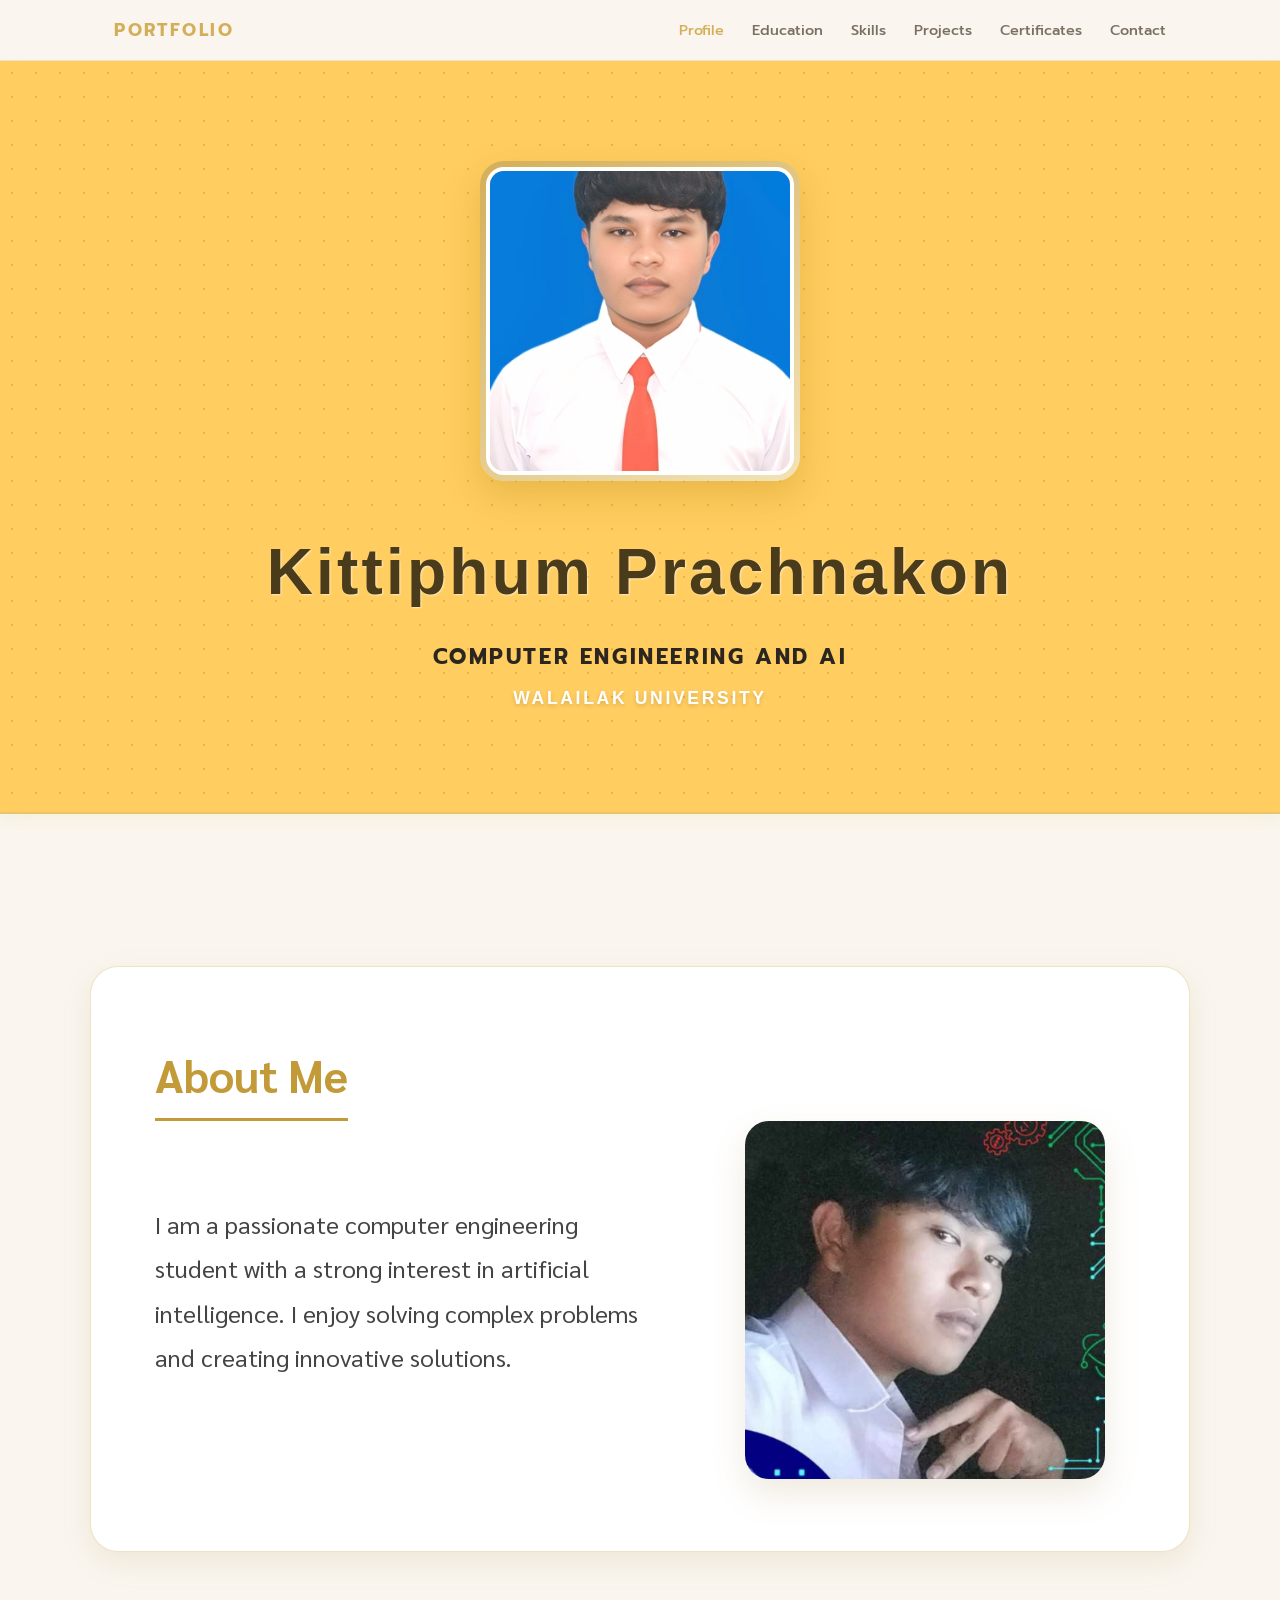
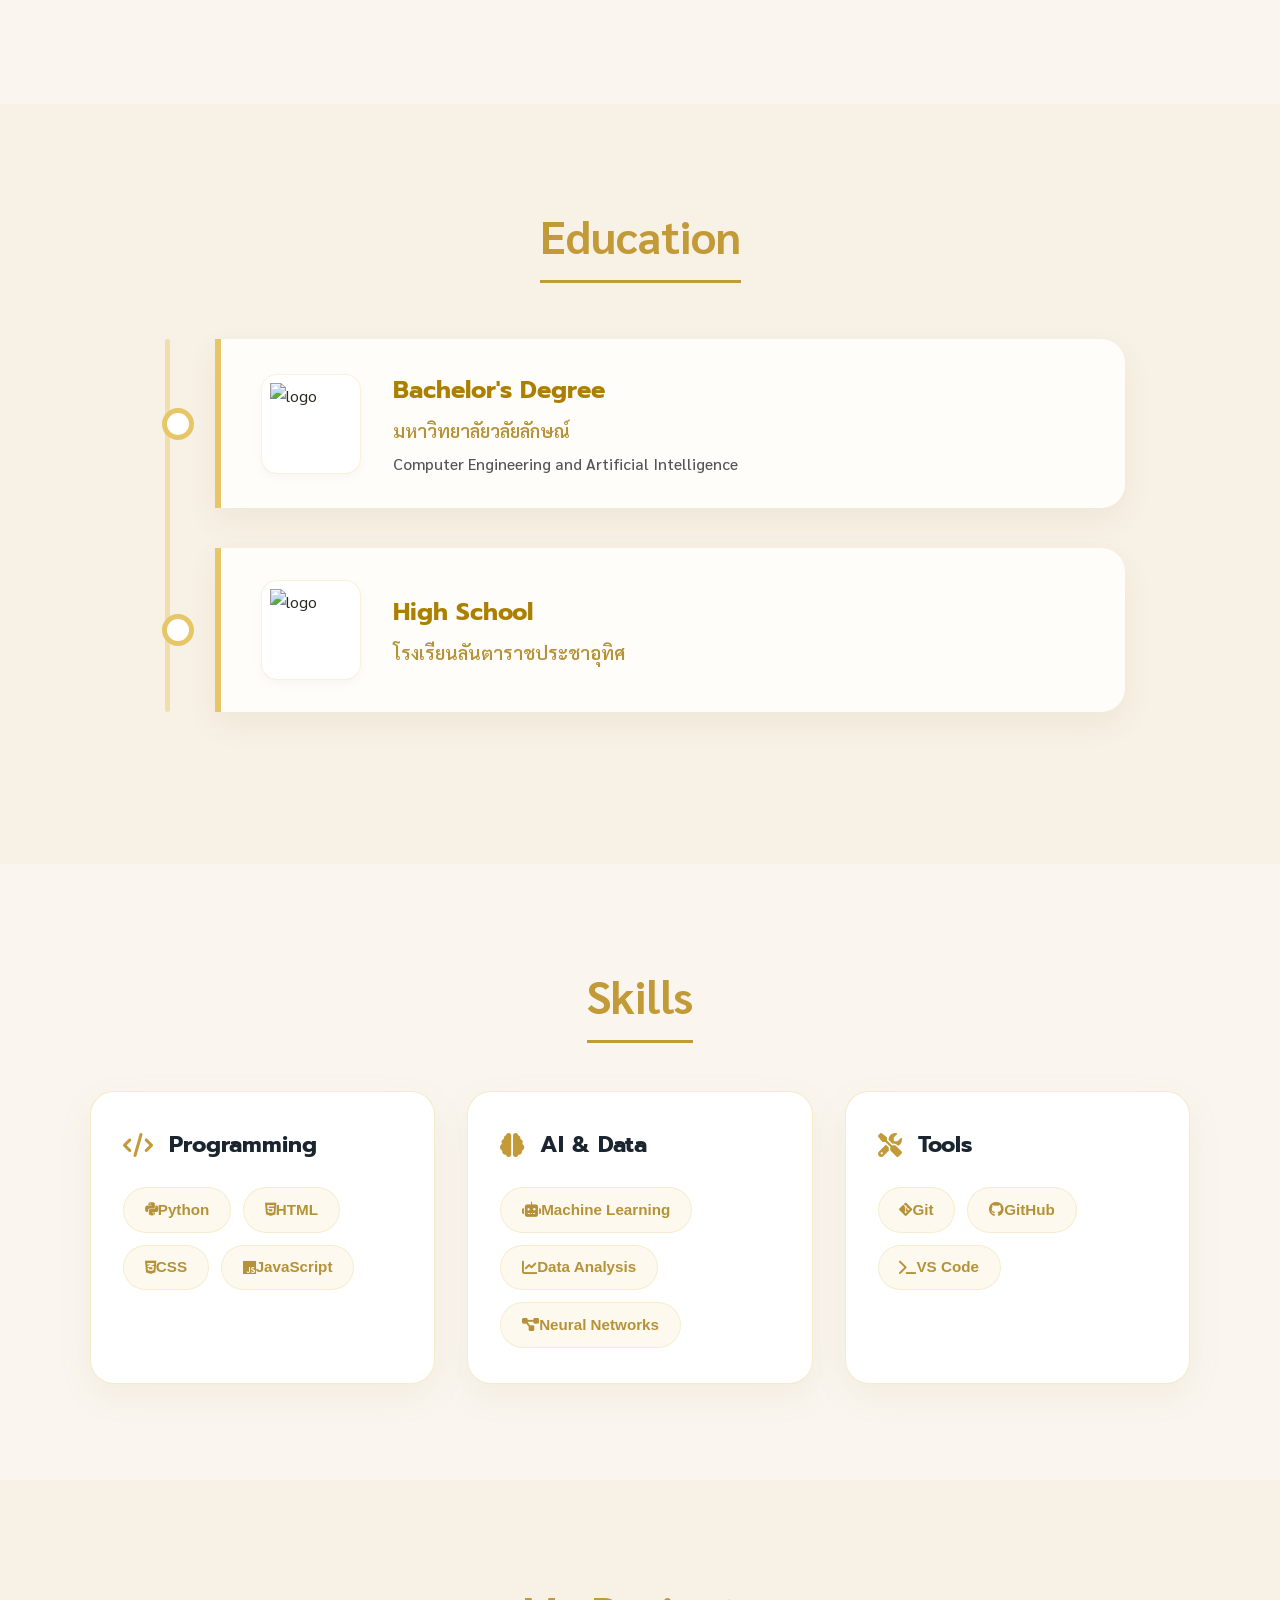
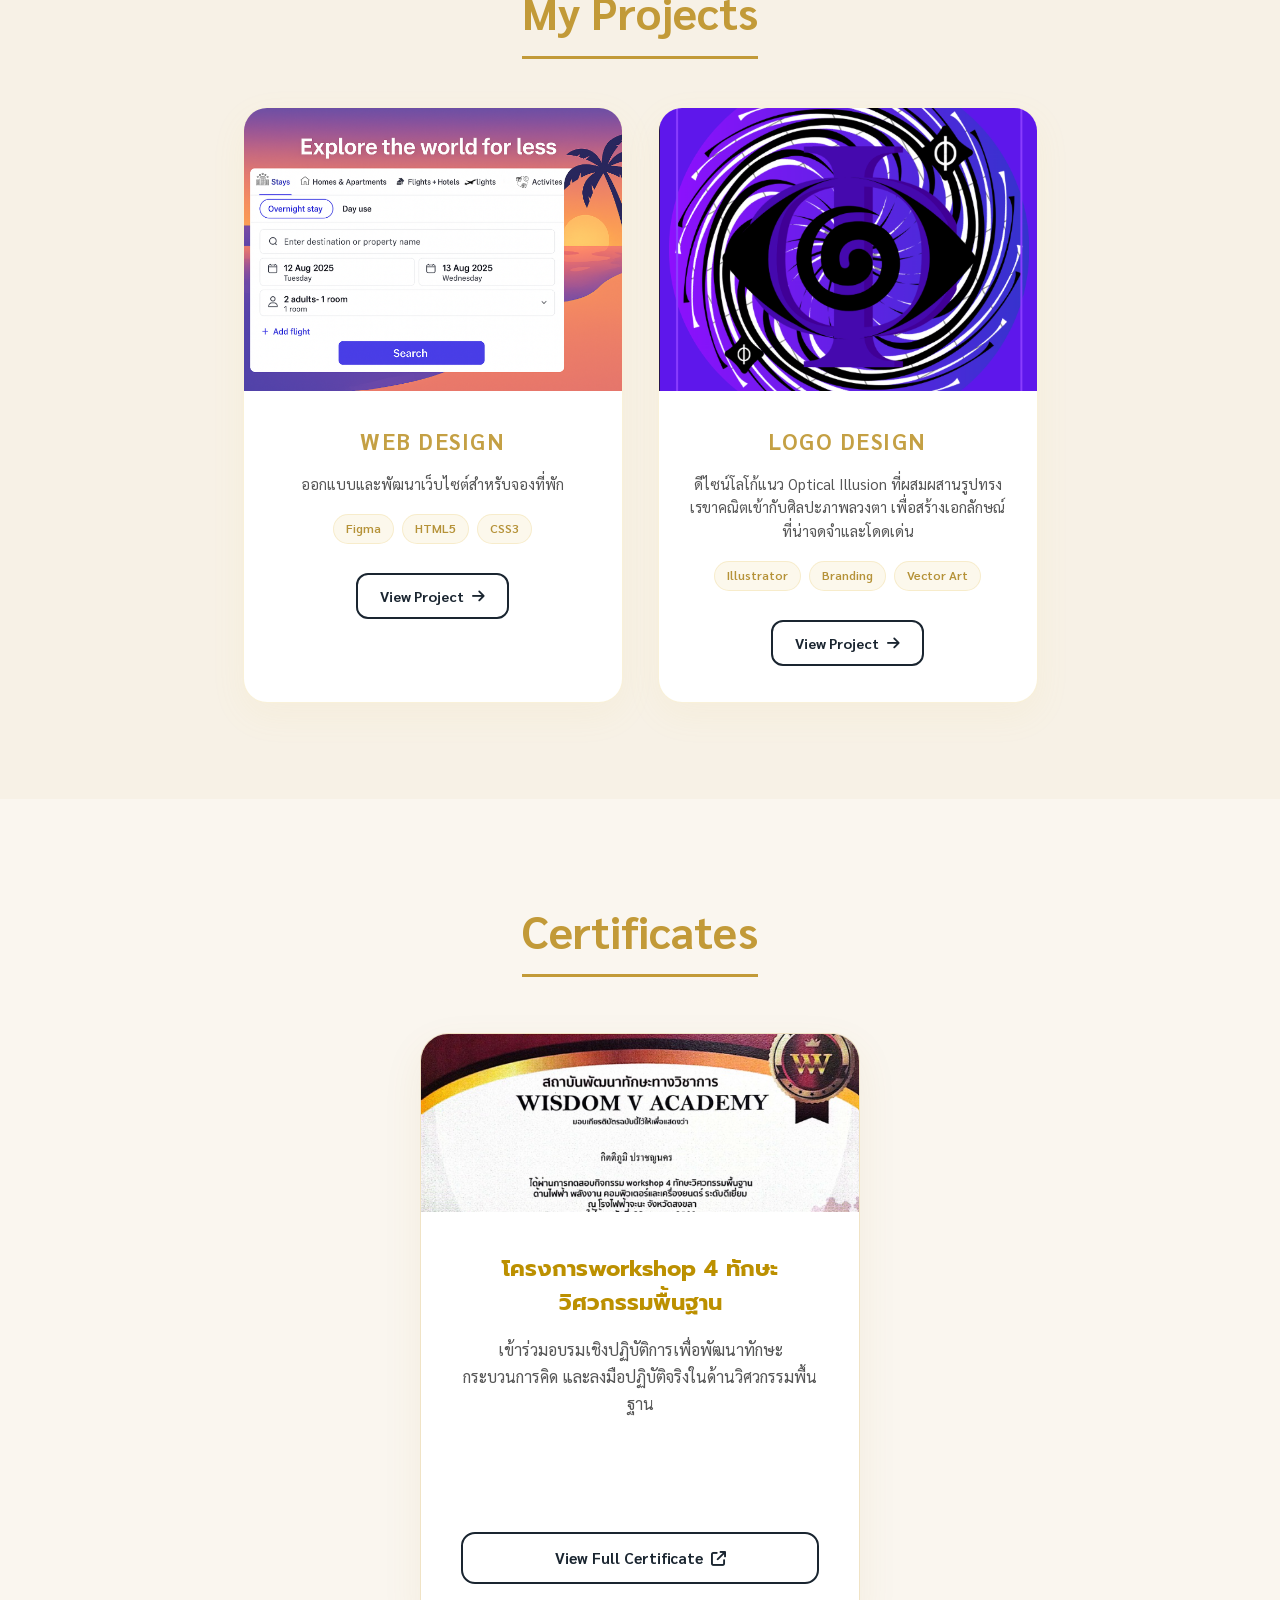
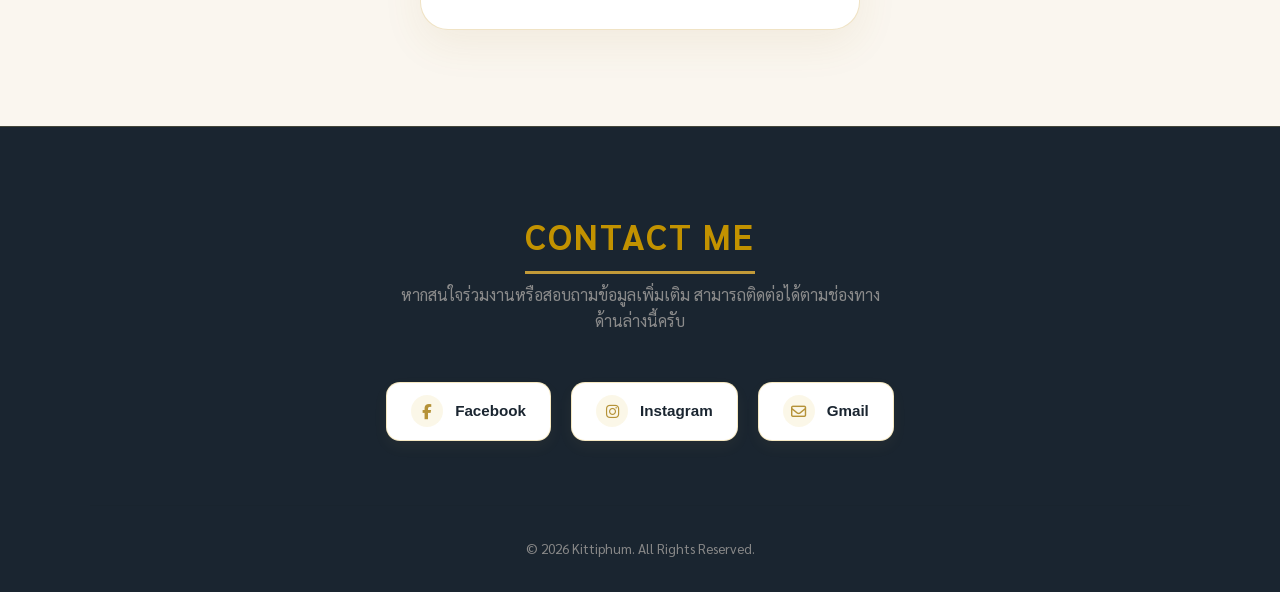
==== commit b36bfda5: "style: ขยายขนาดและกรอบการ์ดใบเกียรติบัตรให้ใหญ่ขึ้นสวยงาม" ====
--- a/index.html
+++ b/index.html
@@ -162,12 +162,24 @@
     <h2 class="section-title">My Projects</h2>
     
     <div class="project-list">
+      
       <div class="project-wide-card">
         <div class="project-image-box">
            <img src="webDesign.png" alt="Web Design">
         </div>
         <div class="project-info-box">
           <h3>WEB DESIGN</h3>
+          <p class="project-desc">ออกแบบและพัฒนาเว็บไซต์สำหรับจองที่พัก</p>
+          
+          <div class="project-tags">
+            <span>Figma</span>
+            <span>HTML5</span>
+            <span>CSS3</span>
+          </div>
+
+          <a href="https://drive.google.com/file/d/1m-qgYQ0ukI_OV-URgmRVMgd8gYMDbjpW/view?usp=sharing" class="project-btn">
+            View Project <i class="fa-solid fa-arrow-right"></i>
+          </a>
         </div>
       </div>
 
@@ -177,8 +189,20 @@
         </div>
         <div class="project-info-box">
           <h3>LOGO DESIGN</h3>
-        </div>
-      </div>
+          <p class="project-desc">ดีไซน์โลโก้แนว Optical Illusion ที่ผสมผสานรูปทรงเรขาคณิตเข้ากับศิลปะภาพลวงตา เพื่อสร้างเอกลักษณ์ที่น่าจดจำและโดดเด่น</p>
+          
+          <div class="project-tags">
+            <span>Illustrator</span>
+            <span>Branding</span>
+            <span>Vector Art</span>
+          </div>
+
+          <a href="https://drive.google.com/file/d/1WT3LzVECFKZp7NA-MyBSN8JKYIEuT2cl/view?usp=sharing" class="project-btn">
+            View Project <i class="fa-solid fa-arrow-right"></i>
+          </a>
+        </div>
+      </div>
+
     </div>
   </div>
 </section>
@@ -189,40 +213,54 @@
     <h2 class="section-title">Certificates</h2>
     
     <div class="certificates-list">
-      <!-- การ์ดโปรเจกต์ 1 -->
+      
       <div class="certificates-card-wide">
         <div class="certificates-banner">
           <img src="wis.png" alt="Certificate Banner">
         </div>
         <div class="certificates-details">
-          <h3>โครงการ workshop 4 ทักษะวิศวกรรมพื้นฐาน คอมพิวเตอร์ พลังงาน ไฟฟ้า เครื่องยนต์</h3>
-          <p>เข้าร่วมอบรมเพื่อพัฒนาทักษะวิศวกรรม</p>
-        </div>
-      </div>
+          <h3>โครงการworkshop 4 ทักษะวิศวกรรมพื้นฐาน</h3>
+          
+          
+          <p class="cert-desc">เข้าร่วมอบรมเชิงปฏิบัติการเพื่อพัฒนาทักษะกระบวนการคิด และลงมือปฏิบัติจริงในด้านวิศวกรรมพื้นฐาน</p>
+          
+          <a href="https://drive.google.com/file/d/1sTNSzdh_oXM3iLpi15oUaXKOjuTDRyKj/view?usp=sharing" target="_blank" rel="noopener noreferrer" class="cert-btn">
+            View Full Certificate <i class="fa-solid fa-arrow-up-right-from-square"></i>
+          </a>
+        </div>
+      </div>
+
     </div>
   </div>
 </section>
 
-    <!-- ===== Contact / Footer ===== -->
     <footer id="contact" class="contact">
-      <div class="container">
-        <h2 class="contact-title">contact</h2>
-        
-
-        <div class="contact-grid">
-
-          <a class="contact-item" href="https://www.facebook.com/kittipoom.prachnakornria-label="Facebook">
-            <span class="contact-icon"><i class="fa-brands fa-facebook-f" aria-hidden="true"></i></span>
-            <span class="contact-label">Facebook</span>
-          </a>
-          <a class="contact-item" href="https://www.instagram.com/zear_to_sleep/" target="_blank" rel="noopener noreferrer" aria-label="Instagram">
-            <span class="contact-icon"><i class="fa-brands fa-instagram" aria-hidden="true"></i></span>
-            <span class="contact-label">Instagram</span>
-          </a>
-        </div>
-        <p class="contact-subtitle">gmail : kittiphum.pr@mail.wu.ac.th</p>
-      </div>
-    </footer>
+  <div class="container">
+    <h2 class="contact-title">Contact Me</h2>
+    <p class="contact-subtitle">หากสนใจร่วมงานหรือสอบถามข้อมูลเพิ่มเติม สามารถติดต่อได้ตามช่องทางด้านล่างนี้ครับ</p>
+    
+    <div class="contact-grid">
+      <a class="contact-item" href="https://www.facebook.com/kittipoom.prachnakorn" target="_blank" rel="noopener noreferrer" aria-label="Facebook">
+        <span class="contact-icon"><i class="fa-brands fa-facebook-f" aria-hidden="true"></i></span>
+        <span class="contact-label">Facebook</span>
+      </a>
+      
+      <a class="contact-item" href="https://www.instagram.com/zear_to_sleep/" target="_blank" rel="noopener noreferrer" aria-label="Instagram">
+        <span class="contact-icon"><i class="fa-brands fa-instagram" aria-hidden="true"></i></span>
+        <span class="contact-label">Instagram</span>
+      </a>
+
+      <a class="contact-item" href="mailto:kittiphum.pr@mail.wu.ac.th" aria-label="Gmail">
+        <span class="contact-icon"><i class="fa-regular fa-envelope" aria-hidden="true"></i></span>
+        <span class="contact-label">Gmail</span>
+      </a>
+    </div>
+
+    <div class="footer-copyright">
+      <p>&copy; 2026 Kittiphum. All Rights Reserved.</p>
+    </div>
+  </div>
+</footer>
   </main>
 
   <script src="script.js"></script>
--- a/style.css
+++ b/style.css
@@ -151,86 +151,88 @@
 }
 
 /* ===== Hero ===== */
+/* ===== Hero ===== */
 .hero {
     width: 100%;
-    /* พื้นหลังสีเหลืองทองเดิม พร้อมเสริมลายจุดสีทองเข้มจางๆ ให้ฟีลเทคโนโลยี */
     background-color: #ffcd60;
     background-image: radial-gradient(#e6b447 1.5px, transparent 1.5px);
     background-size: 24px 24px;
-    
-    padding: 80px 20px;
+    padding: 100px 20px; /* เพิ่มพื้นที่ด้านบนและล่างให้แบนเนอร์ดูโอ่อ่าขึ้น */
     border-bottom: 2px solid #E6C667; 
     box-shadow: 0 4px 20px rgba(230, 198, 103, 0.15);
-}
-
-/* ปรับสีตัวอักษรให้อ่านง่ายและชัดเจนขึ้นเมื่ออยู่บนพื้นหลังลายจุด */
-.hero .name {
-    color: #2b2620;
-}
-
-.hero .subtitle {
-    color: #4a3c14;
-}
-
-.hero .university {
-    color: #5d4d20; /* ปรับให้เข้มขึ้นเล็กน้อยเพื่อให้ตัดกับลายพื้นหลังและอ่านง่ายขึ้น */
 }
 
 .hero-content {
     display: flex;
     flex-direction: column;
     align-items: center;
-}
-
+    text-align: center; /* บังคับตัวหนังสือให้อยู่กึ่งกลางเสมอ */
+}
+
+/* 🖼️ ปรับขนาดกรอบรูป Avatar ให้สมดุลขึ้น */
 .avatar {
-    width: 240px;
-    height: 240px;
-    border-radius: 20px;
+    width: 320px; /* ปรับขนาดสเกลลงมานิดนึงเพื่อให้ตัวหนังสือดูเด่นขึ้น */
+    height: 320px;
+    border-radius: 24px; /* ปรับความโค้งให้รับกับการ์ดโปรเจกต์ */
     padding: 6px;
     background: linear-gradient(145deg, var(--gold, #ffcd60), var(--gold-soft, #e6b447));
-    box-shadow: var(--shadow, 0 10px 20px rgba(0,0,0,0.15));
-    margin-bottom: 2rem;
+    box-shadow: 0 15px 35px rgba(170, 119, 0, 0.25); /* ปรับเงาให้ซอฟต์เข้ากับสีพื้นหลัง */
+    margin-bottom: 2.5rem; /* เพิ่มช่องไฟก่อนเริ่มข้อความชื่อ */
     transition: transform 0.4s cubic-bezier(0.175, 0.885, 0.32, 1.275);
 }
 
 .avatar:hover {
-    transform: scale(1.05) rotate(2deg); /* ขยายใหญ่ขึ้นและเอียงเล็กน้อยให้ดูมีลูกเล่น */
-    box-shadow: 0 20px 40px rgba(0,0,0,0.2); /* เพิ่มเงาให้ดูเหมือนลอยขึ้นมา */
+    transform: scale(1.04);
+    box-shadow: 0 22px 45px rgba(170, 119, 0, 0.35);
 }
 
 .avatar img {
     width: 100%;
     height: 100%;
-    border-radius: 14px;
+    border-radius: 18px;
     object-fit: cover;
     border: 4px solid var(--surface, #fff);
 }
 
+/* 🏷️ ชื่อหลัก (KITTIPHUM) ขยายขนาดให้ตะโกนและสะดุดตา */
 .name {
-    font-size: clamp(2rem, 5vw, 3.2rem);
+    font-family: 'Prompt', sans-serif; /* สลับมาใช้ฟอนต์ Prompt เพื่อความโมเดิร์นหนาแน่น */
+    font-size: clamp(2.5rem, 6vw, 4rem); /* เพิ่มขนาดขึ้นอย่างชัดเจน (เดิมเริ่มที่ 2rem) */
+    font-weight: 800; /* ดันความหนาขึ้นสุด */
+    color: #4A3B1B; /* ปรับเป็นสีน้ำตาลเข้มอมทองให้อ่านง่าย คมกริบ */
+    letter-spacing: 0.05em;
+    text-shadow: 1px 1px 2px rgba(255, 255, 255, 0.6);
+}
+
+/* 💻 ชื่อสาขา/ตำแหน่ง (COMPUTER ENGINEERING...) */
+.subtitle {
+    font-family: 'Prompt', sans-serif;
+    margin-top: 1rem;
+    font-size: clamp(1rem, 2.5vw, 1.35rem); /* ขยายใหญ่ขึ้น (เดิมคือ 0.95rem ซึ่งเล็กไปมาก) */
     font-weight: 700;
-    letter-spacing: 0.01em;
-}
-
-.subtitle {
-    margin-top: 0.75rem;
-    font-size: 0.95rem;
-    font-weight: 500;
-    letter-spacing: 0.18em;
+    color: #2b2620; /* สีเข้มชัดเจนตัดกับพื้นหลังเหลือง */
+    letter-spacing: 0.12em; /* ลดระยะห่างตัวอักษรลงมานิดนึงเพื่อไม่ให้ล้นหน้าจอมือถือ */
     display: flex;
     align-items: center;
-    gap: 0.5rem;
-}
-
+    justify-content: center;
+    gap: 0.6rem;
+}
+
+/* 🏫 ชื่อมหาวิทยาลัย */
 .university {
-    margin-top: 0.5rem;
-    font-size: 0.85rem;
-    letter-spacing: 0.25em;
-}
+    font-family: 'Prompt', sans-serif;
+    margin-top: 0.6rem;
+    font-size: clamp(0.9rem, 2vw, 1.1rem); /* ขยายใหญ่ขึ้นให้อ่านออกชัดเจน (เดิมคือ 0.85rem) */
+    font-weight: 600;
+    color: #ffffff; 
+    letter-spacing: 0.15em;
+    text-shadow: 0 2px 4px rgba(0, 0, 0, 0.15); /* เพิ่มเงามืดบางๆ ข้างหลังให้อักษรสีขาวลอยเด่นขึ้น */
+}
+
 
 /* ===== Sections ===== */
 .section {
-  padding: 5rem 1.5rem;
+  padding: 6rem 1.5rem; /* เพิ่มระยะดัน บน-ล่าง ของแต่ละเซกชันให้โปร่งโอ่อ่าขึ้น */
 }
 
 .section-alt {
@@ -238,376 +240,791 @@
 }
 
 .container {
-  max-width: 1000px;
+  max-width: 1100px; /* ขยายขอบเขตคอนเทนเนอร์หลักจาก 1000px เป็น 1100px ให้รับกับส่วน Hero */
   margin: 0 auto;
 }
 
 .section-title {
   text-align: center;
-  font-size: clamp(1.8rem, 4vw, 2.5rem);
-  font-weight: 600;
+  font-size: clamp(2.2rem, 5vw, 2.8rem); /* ขยายหัวข้อเซกชันให้ใหญ่ขึ้นและเด่นชัด */
+  font-weight: 700;
 }
 
 .section-subtitle {
   text-align: center;
   color: var(--text-muted);
-  margin-top: 0.35rem;
-  margin-bottom: 3rem;
-  font-size: 0.95rem;
-}
-
-/* ===== About Me ===== */
-/* 1. กล่องกรอบหลัก */
-/* 1. ตัวกรอบสีทองมนๆ */
+  margin-top: 0.5rem;
+  margin-bottom: 3.5rem;
+  font-size: 1.05rem; /* ปรับข้อความย่อยใต้หัวข้อใหญ่ขึ้นเล็กน้อย */
+}
+
+/* 1. กล่องกรอบหลักขยายสเกล */
 .about-container {
-  background: var(--surface); /* หรือใส่สี #FFFDF3 ตามธีมคุณ */
-  border: 1px solid #E6C667;
-  border-radius: 30px;
-  padding: 3rem;
-  box-shadow: 0 10px 20px rgba(0,0,0,0.05);
-}
-
-/* 2. จัดวาง Flexbox ให้ข้อความซ้าย รูปขวา */
+  background: #ffffff;
+  border: 1px solid rgba(212, 175, 90, 0.35); /* ใช้สีทอง token ของเว็บเพื่อความเป็นเนื้อเดียวกัน */
+  border-radius: 28px; /* เพิ่มความโค้งมนตามขนาดกล่องที่ใหญ่ขึ้น */
+  padding: 4.5rem 4rem; /* เพิ่มพื้นที่หายใจด้านใน (Padding) ให้ดูกว้างขวางสมดุล */
+  box-shadow: var(--shadow); /* ดึงเงาสไตล์ซอฟต์นุ่มจาก Token มาใช้ */
+  max-width: 1100px; /* ขยายความกว้างสูงสุดของกล่องข้อความ */
+  margin: 3.5rem auto;
+}
+
+/* 2. จัดวางโครงสร้างให้รูปภาพกับข้อความบาลานซ์กัน */
 .about-content {
   display: flex;
-  align-items: center;
-  gap: 3rem;
-  margin-top: 2rem;
-}
-
-.about-text { flex: 1; }
-.about-img { flex: 0 0 40%; } /* คุมขนาดรูปให้ไม่ใหญ่เกินไป */
+  flex-direction: row;
+  align-items: center;
+  justify-content: space-between;
+  gap: 4.5rem; /* ขยับช่องไฟระหว่างรูปและข้อความเล็กน้อย */
+}
+
+/* ส่วนของเนื้อหาข้อความ */
+.about-text {
+  flex: 1;
+}
+
+.about-text h2 {
+  font-family: 'Prompt', sans-serif; /* ดึงฟอนต์หัวข้อหลักมาใช้เพื่อความสมาร์ท */
+  font-size: clamp(1.8rem, 3vw, 2.3rem); /* ปรับให้ขยายตามขนาดหน้าจออย่างสมดุล */
+  font-weight: 700;
+  color: #4A3B1B; /* สีน้ำตาลเข้มอมทองตามสไตล์หัวข้อด้านบน */
+  margin-bottom: 1.5rem;
+  position: relative;
+}
+
+.about-text p {
+  font-size: 1.5rem; /* ขยายขนาดตัวหนังสือเนื้อหาให้อ่านง่ายเต็มสายตา (จากเดิม 1rem) */
+  color: #444444; /* ปรับให้เข้มข้นขึ้นเล็กน้อยเพื่อตัดกับพื้นหลังขาวอย่างคมชัด */
+  line-height: 1.85; /* เพิ่มช่องว่างบรรทัดให้โปร่ง สบายตา ไม่เป็นก้อนอึดอัด */
+  margin-bottom: 1.2rem;
+}
+
+/* 3. ส่วนกล่องรูปภาพ: ปรับโครงสร้างใหม่ให้ใหญ่เต็มตา */
+.about-img {
+  flex: 0 0 400px; /* ขยายพื้นที่กางฝั่งรูปภาพจาก 350px ขึ้นเป็น 400px */
+  display: flex;
+  justify-content: center;
+}
 
 .about-img img {
-  width: 85%;
-  border-radius: 20px;
-  box-shadow: 0 10px 20px rgba(0,0,0,0.15);
-}
-
-
-/* ===== Education ===== */
+  width: 100%;
+  max-width: 360px; /* ขยายหน้ากว้างของรูปจริงจาก 300px ขึ้นเป็น 360px โชว์รูปได้ชัดเจน */
+  height: auto;
+  border-radius: 24px;
+  box-shadow: 0 15px 35px rgba(150, 112, 40, 0.15); /* ปรับเงาของรูปให้เป็นโทนอุ่นเข้ากับธีม */
+  transition: transform 0.4s cubic-bezier(0.25, 1, 0.5, 1);
+}
+
+.about-img img:hover {
+  transform: scale(1.04); /* ลูกเล่นขยายตอนเมาส์ชี้ให้นุ่มนวลขึ้น */
+}
+
+/* ===== Responsive จัดการหน้าจอมือถือและแท็บเล็ต ===== */
+@media (max-width: 950px) {
+  .about-container {
+    padding: 3rem 2rem;
+    margin: 2rem 20px;
+  }
+  
+  .about-content {
+    flex-direction: column-reverse;
+    gap: 3rem;
+    text-align: center;
+  }
+
+  .about-img {
+    flex: 1;
+    width: 100%;
+  }
+
+  .about-img img {
+    max-width: 280px; /* บนมือถือปรับรูปให้ใหญ่กว่าเดิมเล็กน้อยเพื่อให้เห็นใบหน้าชัดเจน */
+  }
+}
+
+
+/* ===== Education Section (Enlarged Premium Style) ===== */
+
+/* กล่องใหญ่คุมทั้งหมด: ขยายความกว้างสูงสุดให้กว้างขึ้น */
+/* ===== Education Section (Enlarged Premium Style) ===== */
+
+/* กล่องใหญ่คุมทั้งหมด: ขยายความกว้างสูงสุดให้กว้างขึ้น */
 .edu-list {
   list-style: none;
   display: flex;
   flex-direction: column;
-  gap: 1.25rem;
-  max-width: 720px;
-  margin: 0 auto;
-}
-
+  gap: 2.5rem; /* เพิ่มระยะห่างระหว่างแต่ละการ์ดให้อ่านง่าย ไม่เบียด */
+  max-width: 1000px; /* ขยายจาก 850px เป็น 1000px เพื่อให้รับกับระดับสายตาส่วนอื่นๆ */
+  margin: 3.5rem auto;
+  padding: 0 15px 0 75px; /* เพิ่มพื้นที่ฝั่งซ้ายเล็กน้อยเพื่อรองรับจุดและเส้นที่ขยายใหญ่ขึ้น */
+  position: relative; 
+}
+
+/* 1. เส้นตรงแนวตั้งฝั่งซ้าย: ปรับให้หนาขึ้นดูมั่นคง */
+.edu-list::before {
+  content: '';
+  position: absolute;
+  left: 25px; /* ขยับระยะตำแหน่งตามความหนาของเส้น */
+  top: 0;
+  bottom: 0;
+  width: 5px; /* ขยายความหนาของเส้นจาก 4px เป็น 5px */
+  background: rgba(230, 198, 103, 0.45); 
+  border-radius: 3px;
+}
+
+/* ตัวการ์ดข้อมูลประวัติการศึกษา: เพิ่มความโค้งมนและ Padding ด้านใน */
 .edu-card {
   display: flex;
   align-items: center;
-  gap: 1.25rem;
-  background: var(--surface);
-  border: 1px solid var(--border);
-  border-radius: 16px;
-  padding: 1.25rem 1.5rem;
-  box-shadow: var(--shadow-sm);
-  transition: transform 0.25s ease, box-shadow 0.25s ease;
-}
-
+  gap: 2rem; /* เพิ่มช่องไฟระหว่างโลโก้กับตัวหนังสือ */
+  background: #fffdf9; 
+  border-radius: 0 24px 24px 0; /* เพิ่มโค้งมนให้สวยงามพรีเมียมขึ้น */
+  padding: 2rem 2.5rem; /* ขยายพื้นที่เว้นระยะด้านในการ์ดให้ดูใหญ่และโปร่งสบายตา */
+  box-shadow: 0 12px 30px rgba(150, 112, 40, 0.08); 
+  position: relative;
+  
+  /* 2. เส้นหนาขอบซ้ายสุดของการ์ด */
+  border-left: 6px solid #E6C667; /* เพิ่มความหนาจาก 5px เป็น 6px */
+  
+  transition: transform 0.3s cubic-bezier(0.25, 1, 0.5, 1), box-shadow 0.3s ease, border-color 0.3s ease;
+}
+
+/* เอฟเฟกต์ยกตัวเล็กน้อยเวลาเมาส์ชี้ */
 .edu-card:hover {
-  transform: translateY(-3px);
-  box-shadow: var(--shadow);
-}
-
+  transform: translateY(-4px); /* ยกตัวขึ้นสูงกว่าเดิมนิดนึงให้ดูมีมิติ */
+  box-shadow: 0 20px 40px rgba(230, 198, 103, 0.16);
+  border-left-color: #d6a000; 
+}
+
+/* 3. ปุ่มวงกลมครอบทับเส้นตรง: ขยายขนาดวงให้ใหญ่ขึ้นชัดเจน */
+.edu-card::before {
+  content: '';
+  position: absolute;
+  left: -59px; /* ขยับระยะให้วิ่งไปอยู่กึ่งกลางเส้นแนวตั้งอันใหม่พอดี */
+  top: 50%;
+  transform: translateY(-50%);
+  
+  width: 22px; /* ขยายขนาดวงกลมจาก 18px เป็น 22px */
+  height: 22px;
+  background: #ffffff; 
+  border: 5px solid #E6C667; /* เพิ่มความหนาของขอบวงกลมจาก 4px เป็น 5px */
+  border-radius: 50%;
+  z-index: 2;
+  transition: background-color 0.3s ease;
+}
+
+/* เมื่อเมาส์ชี้ให้จุดวงกลมเปลี่ยนเป็นสีทองเต็มดวง */
+.edu-card:hover::before {
+  background: #E6C667;
+}
+
+/* กล่องใส่โลโก้สถาบัน: ปรับสเกลกล่องให้ใหญ่รับกับขนาดการ์ด */
 .edu-logo {
   flex-shrink: 0;
-  width: 64px;
-  height: 64px;
-  border-radius: 12px;
+  width: 100px; /* ขยายขนาดความกว้างจาก 65px เป็น 80px */
+  height: 100px; /* ขยายขนาดความสูงจาก 65px เป็น 80px */
+  border-radius: 16px; /* ขยับความโค้งมนของกล่องโลโก้ */
   display: flex;
   align-items: center;
   justify-content: center;
-  border: 1px solid var(--border);
+  background-color: #ffffff; 
+  border: 1px solid rgba(230, 198, 103, 0.25); 
+  padding: 8px;
+  box-shadow: 0 4px 12px rgba(0, 0, 0, 0.03);
 }
 
 .edu-logo img {
   width: 100%;
   height: 100%;
-  width: auto;
-  height: auto;
-  object-fit: contain;
-}
-
+  object-fit: contain; 
+}
+
+/* กล่องข้อมูลข้อความภายใน */
+.edu-info {
+  flex: 1;
+  display: flex;
+  flex-direction: column;
+  gap: 0.4rem; /* เพิ่มช่องไฟระหว่างบรรทัดตัวหนังสือให้โปร่งขึ้น */
+}
+
+/* ระดับการศึกษา (เช่น ระดับปริญญาตรี) */
 .edu-info h3 {
-  font-size: 1.1rem;
+  font-family: 'Prompt', sans-serif; /* สลับมาใช้ฟอนต์ Prompt เพื่อความโมเดิร์นหนาแน่นสไตล์เดียวกับ Hero */
+  font-size: 1.5rem; /* ขยายขนาดหัวข้อจาก 1.3rem เป็น 1.5rem */
+  font-weight: 700;
+  color: #ab8000; 
+  margin: 0;
+}
+
+/* ชื่อมหาวิทยาลัย / โรงเรียน */
+.edu-place {
+  color: #b59238; 
   font-weight: 600;
-}
-
-.edu-place {
-  color: var(--gold);
+  font-size: 1.15rem; /* ขยายขนาดจาก 1rem เป็น 1.15rem */
+}
+
+/* ปี พ.ศ. */
+.edu-detail {
+  color: #555555; /* ปรับสีให้เข้มขึ้นเล็กน้อยเพื่อให้อ่านง่ายสบายตาเมื่อตัวหนังสือใหญ่ขึ้น */
+  font-size: 0.98rem; /* ขยายขนาดจาก 0.9rem เป็น 0.98rem */
   font-weight: 500;
-  font-size: 0.95rem;
-}
-
-.edu-detail {
-  color: var(--text-muted);
-  font-size: 0.88rem;
-}
-
-/* ===== Skills ===== */
-/* Container ของ grid */
+}
+
+/* ===== Responsive จัดการเมื่อเปิดบนจอมือถือ ===== */
+@media (max-width: 768px) {
+  .edu-list {
+    padding-left: 55px; /* ปรับระยะเยื้องฝั่งซ้ายบนมือถือ */
+    margin: 2.5rem 15px;
+  }
+  .edu-list::before {
+    left: 18px;
+  }
+  .edu-card {
+    padding: 1.5rem 1.75rem;
+    gap: 1.5rem;
+    border-radius: 0 16px 16px 0;
+  }
+  .edu-card::before {
+    left: -44px; /* ปรับตำแหน่งจุดบนมือถือให้พอดี */
+    width: 18px;
+    height: 18px;
+    border-width: 4px;
+  }
+  .edu-logo {
+    width: 65px;
+    height: 65px;
+  }
+  .edu-info h3 {
+    font-size: 1.25rem;
+  }
+  .edu-place {
+    font-size: 1rem;
+  }
+}
+
+
+/* ===== Skills Section (MAX Enlarged Premium Style) ===== */
+
+/* Container ของ grid: ขยายหน้ากว้างรวมให้เท่ากับเซกชันอื่น ๆ และขยับช่องไฟกว้างขึ้น */
 .skills-grid {
   display: grid;
-  grid-template-columns: repeat(auto-fit, minmax(280px, 1fr));
-  gap: 1.5rem;
-  margin-top: 2rem;
-}
-
-/* พื้นฐานของการ์ด: บังคับให้เป็นสีขาวและมีเงาเหมือนส่วนอื่น */
+  /* ปรับหน้ากว้างขั้นต่ำของการ์ดแต่ละใบจาก 280px ขึ้นเป็น 320px เพื่อให้การ์ดดูใหญ่และกว้างขวางสะใจ */
+  grid-template-columns: repeat(auto-fit, minmax(320px, 1fr));
+  gap: 2rem; /* เพิ่มระยะห่างระหว่างการ์ดจาก 1.5rem เป็น 2rem */
+  margin-top: 3rem;
+  max-width: 1100px; /* คุมให้บาลานซ์กับคอนเทนเนอร์หลักของหน้าเว็บ */
+  margin-left: auto;
+  margin-right: auto;
+}
+
+/* พื้นฐานของการ์ด: ขยายกรอบ ความโค้งมน และเงานุ่มนวล */
 .skill-card {
-  background: #ffffff; /* เปลี่ยนเป็นสีขาวมาตรฐาน */
-  border: 1px solid #E6C667; /* ขอบสีทองจางๆ ตามธีม */
-  border-radius: 20px;
-  padding: 1.75rem;
-  box-shadow: 0 10px 20px rgba(0,0,0,0.05);
-  transition: transform 0.3s ease;
-}
-
+  background: #ffffff; 
+  border: 1px solid rgba(230, 198, 103, 0.35); /* ใช้เส้นขอบทองจาง ๆ ละมุนสไตล์กล่องประวัติศึกษา */
+  border-radius: 24px; /* ปรับความโค้งมนขึ้นเป็น 24px รับสเกลกล่องที่ใหญ่ขึ้น */
+  padding: 2.2rem 2rem; /* ขยายพื้นที่เยื้องด้านใน (Padding) เพิ่มความโปร่งสบายตา */
+  box-shadow: 0 12px 35px rgba(150, 112, 40, 0.08); /* เงาฟุ้งโทนอุ่นจาง ๆ */
+  transition: transform 0.4s cubic-bezier(0.25, 1, 0.5, 1), box-shadow 0.4s ease, border-color 0.4s ease;
+}
+
+/* เอฟเฟกต์ยกตัวเมื่อเมาส์ชี้ */
 .skill-card:hover {
-  transform: translateY(-5px);
-  box-shadow: 0 15px 30px rgba(0,0,0,0.1);
-}
-
+  transform: translateY(-6px);
+  border-color: #E6C667; /* ขอบสีทองสว่างวาบขึ้นตอนโฮเวอร์ */
+  box-shadow: 0 20px 45px rgba(230, 198, 103, 0.16);
+}
+
+/* หัวข้อภายในการ์ด (ไอคอน + ชื่อกลุ่มทักษะ) */
 .skill-head {
   display: flex;
   align-items: center;
-  gap: 0.75rem;
-  margin-bottom: 1.25rem;
-}
-
+  gap: 1rem; /* เพิ่มระยะห่างระหว่างไอคอนกับตัวอักษร */
+  margin-bottom: 1.5rem; /* เพิ่มช่องไฟก่อนเริ่มรายการ Tag */
+}
+
+/* ไอคอนหน้าชื่อกลุ่มสกิล */
 .skill-head i {
-  color: #C29A38; /* สีทอง */
-  font-size: 1.25rem;
-}
-
+  color: #C29A38; 
+  font-size: 1.5rem; /* ขยายขนาดไอคอนขึ้นเด่นชัด (จากเดิม 1.25rem) */
+}
+
+/* ชื่อกลุ่มทักษะ (เช่น Programming / Design) */
 .skill-head h3 {
-  font-size: 1.2rem;
-  font-weight: 600;
-  color: #333;
-}
-
-/* ปรับแต่ง Tag ให้ดูพรีเมียม */
+  font-family: 'Prompt', sans-serif; /* สลับมาใช้ฟอนต์ Prompt เพิ่มความหนาแน่นแข็งแรง */
+  font-size: 1.4rem; /* ดันขนาดตัวอักษรหัวข้อขึ้นจาก 1.2rem เป็น 1.4rem */
+  font-weight: 700;
+  color: #1a2530; /* สีน้ำตาลเข้มจัดเกือบดำ คมชัดสะดุดตา */
+}
+
+/* กลุ่ม Tag แสดงรายชื่อสกิล */
 .tag-list {
   display: flex;
   flex-wrap: wrap;
-  gap: 0.6rem;
-}
-
+  gap: 0.75rem; /* เพิ่มระยะห่างระหว่างป้าย Tag ให้ดูไม่อึดอัด */
+}
+
+/* ตัวป้าย Tag ไอเทมสกิลแต่ละตัว: ขยายใหญ่สไตล์พรีเมียมแคปซูล */
 .tag {
   display: inline-flex;
   align-items: center;
-  padding: 0.5rem 1rem;
+  padding: 0.6rem 1.3rem; /* ขยายขนาดป้ายให้ใหญ่ อวบอิ่ม และกดง่ายสบายตา */
   border-radius: 50px;
-  background: #FFF8E1; /* สีเหลืองอ่อนพาสเทล */
-  border: 1px solid #FFE082;
-  color: #5D4037;
-  font-size: 0.85rem;
-  font-weight: 500;
-}
-
+  background: rgba(230, 198, 103, 0.1); /* สลับมาใช้สีทองโปร่งแสง อิงตามโทนหลักของเว็บ */
+  border: 1px solid rgba(230, 198, 103, 0.25);
+  color: #b59238; /* ข้อความสีทองเข้มคมเด่นชัดบนป้าย */
+  font-size: 0.95rem; /* ดันขนาดตัวหนังสือขึ้นจากเดิม 0.85rem อ่านออกชัดเจนไม่ต้องเพ่ง */
+  font-weight: 600;
+  transition: all 0.25s ease;
+}
+
+/* ลูกเล่นเวลาเมาส์ชี้ที่ป้าย Tag สกิลย่อย */
+.tag:hover {
+  background: #1a2530; /* เวลาชี้ให้ป้ายเปลี่ยนเป็นสีน้ำเงินเข้มขรึม */
+  color: #ffffff;      /* ตัวหนังสือเปลี่ยนเป็นสีขาวตัดกันสวยงาม */
+  border-color: #1a2530;
+  transform: scale(1.05); /* เด้งโตขึ้นมาเล็กน้อยเพิ่มลูกเล่น */
+}
+
+/* ===== Responsive: จัดระเบียบขนาดเมื่อเปิดบนจอมือถือ ===== */
+@media (max-width: 768px) {
+  .skills-grid {
+    grid-template-columns: repeat(auto-fit, minmax(260px, 1fr)); /* บนมือถือปรับสเกลความกว้างให้แคบลงตามหน้าจอ */
+    gap: 1.5rem;
+    padding: 0 15px;
+  }
+  .skill-card {
+    padding: 1.75rem 1.5rem;
+  }
+  .skill-head h3 {
+    font-size: 1.25rem;
+  }
+  .tag {
+    font-size: 0.88rem;
+    padding: 0.5rem 1.1rem;
+  }
+}
+/* ===== My Projects Section (Visual Focus Style) ===== */
+/* ===== My Projects Section (Visual Focus Layout) ===== */
+
+/* กล่องใหญ่คุมทั้งหมด: เปลี่ยนมาจัดกลุ่มแบบเรียงหน้ากระดานกึ่งกลางเว็บ */
+.project-list {
+  display: flex;
+  flex-direction: row;
+  justify-content: center; /* ดึงการ์ดทั้งหมดมากองตรงกลางอย่างสมดุล */
+  flex-wrap: wrap;         /* รองรับการตัดบรรทัดเมื่อหน้าจอแคบลง */
+  gap: 35px;               /* ช่องไฟระหว่างการ์ดสองใบ */
+  margin-top: 3rem;
+  width: 100%;
+  max-width: 1100px;       /* คุมความกว้างไม่ให้การ์ดกางออกจนอ้วนเกินไป */
+  margin-left: auto;
+  margin-right: auto;
+  padding: 0 24px;
+}
+
+/* ตัวกรอบการ์ดหลัก: ปรับเป็นแนวตั้งสีขาว ขอบมน มีเงานุ่มนวลตามที่คุณชอบ */
+.project-wide-card {
+  display: flex;
+  flex-direction: column;  /* เปลี่ยนจากแนวนอนเดิม ให้รูปอยู่บน ข้อความอยู่ล่าง */
+  background: #ffffff;     /* คืนชีพกรอบพื้นหลังสีขาวล้วน */
+  border-radius: 24px;     /* ขอบโค้งมนสไตล์โมเดิร์น */
+  overflow: hidden;        /* กันไม่ให้รูปภาพล้นทะลุขอบโค้งของการ์ด */
+  padding: 0;              /* รีเซ็ตเพื่อให้รูปภาพกางได้เต็มขอบด้านบน */
   
-/* จัดเรียงรายการโปรเจกต์แนวตั้ง */
-.project-list {
-  display: flex;
-  flex-direction: column;
-  gap: 30px;
-  margin-top: 2rem;
-}
-
-/* การ์ดแนวนอนขนาดใหญ่ */
-.project-wide-card {
-  display: flex;
-  align-items: center;
-  background: #ffffff;
-  border-radius: 25px;
-  padding: 1.5rem;
-  box-shadow: 0 15px 35px rgba(0,0,0,0.07);
-  transition: transform 0.3s ease, border 0.3s ease;
-  border: 1px solid transparent;
-}
-
+  /* บังคับขนาดการ์ดเมื่อเหลือ 2 รูป ไม่ให้กางเต็มหน้าจอจนสเกลพัง */
+  width: calc(50% - 18px);  
+  max-width: 380px;        /* ความกว้างที่สมบูรณ์แบบที่สุดตามรูปตัวอย่าง */
+  
+  /* เงาพื้นหลังโทนอุ่นผสมทองจางๆ ล้อไปกับธีมเว็บของคุณ */
+  border: 1px solid rgba(230, 198, 103, 0.25); 
+  box-shadow: 0 12px 35px rgba(230, 198, 103, 0.08); 
+  transition: transform 0.4s cubic-bezier(0.25, 1, 0.5, 1), box-shadow 0.4s ease, border-color 0.4s ease;
+}
+
+/* เอฟเฟกต์ยกตัวและเน้นขอบทองตอนเมาส์ชี้ */
 .project-wide-card:hover {
-  transform: translateY(-5px);
-  border-color: #E6C667; /* เน้นสีทองขอบตอนโฮเวอร์ */
-}
-
-/* กล่องรูปภาพให้เด่นชิดซ้าย */
+  transform: translateY(-8px); /* ยกตัวการ์ดขึ้นเด่นชัด */
+  box-shadow: 0 20px 45px rgba(230, 198, 103, 0.18);
+  border-color: #E6C667;       /* ขอบสีทองสว่างขึ้นชัดเจน */
+}
+
+/* กล่องใส่รูปภาพด้านบน: กางเต็มความกว้าง 100% เน้นโชว์ผลงาน */
 .project-image-box {
-  width: 200px; /* ขนาดรูปที่ใหญ่พอดีตา */
-  height: 200px;
-  margin-right: 40px;
-  border-radius: 20px;
+  width: 100%;
+  aspect-ratio: 4 / 3;     /* ล็อกอัตราส่วนภาพ 4:3 โชว์ดีไซน์เว็บและโลโก้ได้เต็มมิติ */
   overflow: hidden;
-  flex-shrink: 0;
-  box-shadow: 0 10px 20px rgba(0,0,0,0.1);
+  position: relative;
+  margin-right: 0;         /* รีเซ็ตค่าระยะห่างเดิมออก */
 }
 
 .project-image-box img {
   width: 100%;
   height: 100%;
-  object-fit: cover;
-}
-
-/* หัวข้อโปรเจกต์ด้านขวา */
+  object-fit: cover;       /* คุมรูปภาพผลงานให้พอดีกล่อง ไม่บิดเบี้ยว */
+  transition: transform 0.6s cubic-bezier(0.25, 1, 0.5, 1);
+}
+
+/* ลูกเล่นซูมรูปภาพเบาๆ เวลาเมาส์ชี้ที่การ์ด */
+.project-wide-card:hover .project-image-box img {
+  transform: scale(1.05);
+}
+
+/* กล่องใส่ข้อมูลตัวหนังสือและปุ่มด้านล่าง */
+.project-info-box {
+  padding: 2rem 1.8rem 2.2rem 1.8rem;
+  text-align: center;      /* จัดตัวหนังสือและองค์ประกอบให้อยู่กึ่งกลางสมดุล */
+}
+
+/* ชื่อหัวข้อโปรเจกต์ */
 .project-info-box h3 {
-  font-size: 2rem;
+  font-size: 1.4rem;
   font-weight: 700;
-  color: #333;
-  letter-spacing: 1px;
-}
-
-/* Responsive สำหรับมือถือ */
-@media (max-width: 768px) {
-  .project-wide-card { flex-direction: column; text-align: center; }
-  .project-image-box { width: 100%; height: 250px; margin-right: 0; margin-bottom: 20px; }
-}
-
-/* --- ส่วนจัดการรายการการ์ดกว้าง (Wide Card) --- */
+  color: #af7e00bb;          /* สีน้ำเงินเข้มตามธีมหลักของคุณ */
+  margin: 0;
+  text-transform: uppercase;
+  letter-spacing: 1.5px;   /* เพิ่มระยะห่างตัวอักษรให้ดูโปร่งพรีเมียม */
+}
+
+/* คำอธิบายรายละเอียดโปรเจกต์เพิ่มเติม */
+.project-desc {
+  font-size: 0.92rem;
+  color: #555555;
+  line-height: 1.6;
+  margin-top: 0.8rem;
+  margin-bottom: 1.2rem;
+}
+
+/* กลุ่มแท็กบอกเครื่องมือ (Figma / HTML / Illustrator) */
+.project-tags {
+  display: flex;
+  justify-content: center;
+  flex-wrap: wrap;
+  gap: 8px;
+  margin-bottom: 1.8rem;
+}
+
+.project-tags span {
+  font-size: 0.78rem;
+  font-weight: 600;
+  color: #b59238; /* ตัวอักษรสีทองเข้ม */
+  background: rgba(230, 198, 103, 0.12); /* พื้นหลังทองจางๆ */
+  padding: 4px 12px;
+  border-radius: 50px;
+  border: 1px solid rgba(230, 198, 103, 0.25);
+}
+
+/* ปุ่มกด View Project สไตล์มินิมอล */
+.project-btn {
+  display: inline-flex;
+  align-items: center;
+  gap: 8px;
+  font-size: 0.9rem;
+  font-weight: 700;
+  color: #1a2530;
+  text-decoration: none;
+  border: 2px solid #1a2530;
+  padding: 0.6rem 1.4rem;
+  border-radius: 12px;
+  transition: all 0.3s ease;
+}
+
+.project-btn:hover {
+  background: #1a2530;
+  color: #ffffff;
+}
+
+.project-btn:hover i {
+  transform: translateX(4px);
+  transition: transform 0.2s ease;
+}
+
+/* ===== Responsive: จัดการหน้าจอมือถือและแท็บเล็ต ===== */
+@media (max-width: 900px) {
+  .project-wide-card {
+    width: calc(50% - 15px); /* หน้าจอแท็บเล็ตยังคงเรียงคู่กันสวยๆ */
+  }
+}
+
+@media (max-width: 650px) {
+  .project-list {
+    flex-direction: column;
+    align-items: center;   /* สลับมาเรียงเดี่ยวแนวตั้งลงมาตรงกลางบนมือถือ */
+    gap: 25px;
+  }
+  .project-wide-card {
+    width: 100%;
+    max-width: 360px;      /* คุมขนาดไม่ให้หลุดขอบหน้าจอมือถือ */
+  }
+}
+
+/* ===== Certificates Section (MAX Enlarged & Fixed Border) ===== */
+
+/* ===== Certificates Section (Wide & Spacious Style) ===== */
+
 .certificates-list {
   display: flex;
-  flex-direction: column;
-  gap: 25px;
-  margin-top: 2rem;
-}
-
+  flex-direction: row;
+  justify-content: center; 
+  flex-wrap: wrap;         
+  gap: 40px;               /* ขยับช่องไฟระหว่างการ์ดสองใบให้ห่างขึ้นอีกนิด ดูหรูหรามีสเปซ */
+  margin-top: 3.5rem;
+  width: 100%;
+  max-width: 1100px;       
+  margin-left: auto;
+  margin-right: auto;
+  padding: 0 24px;
+}
+
+/* ตัวกรอบการ์ดหลัก: ปรับให้อ้วนขึ้น กว้างขึ้น และลดความอึดอัด */
 .certificates-card-wide {
-  background: #ffffff; /* พื้นหลังสีขาวนวล */
-  border: 1px solid var(--border); /* ใช้สีขอบตามธีมเดิม */
-  border-radius: 16px;
-  overflow: hidden; /* สำคัญ: ตัดมุมแบนเนอร์ให้โค้งมนตามการ์ด */
-  transition: transform 0.3s ease, box-shadow 0.3s ease;
-  box-shadow: var(--shadow-sm);
+  display: flex;
+  flex-direction: column;  
+  background: #ffffff !important; 
+  border-radius: 28px;     
+  overflow: hidden;        
+  padding: 0;              
+  
+  /* 🛠️ จุดเปลี่ยนสำคัญ: ปรับการคำนวณให้การ์ดอ้วนขึ้นอย่างสมบูรณ์แบบ */
+  width: calc(50% - 20px);  
+  max-width: 440px;        /* 🚀 ดันความอ้วนขึ้นจาก 380px เป็น 440px เพื่อให้ตัวหนังสือแผ่ออกด้านข้างได้สวย */
+  
+  border: 1px solid rgba(212, 175, 90, 0.35) !important; /* ใช้ตัวแปรสีทองจาง ๆ ละมุนผิว */
+  box-shadow: 0 15px 40px rgba(150, 112, 40, 0.08) !important; 
+  transition: transform 0.4s cubic-bezier(0.25, 1, 0.5, 1), box-shadow 0.4s ease, border-color 0.4s ease;
 }
 
 .certificates-card-wide:hover {
-  transform: translateY(-5px); /* เด้งขึ้นเล็กน้อย */
-  box-shadow: 0 15px 30px rgba(0,0,0,0.1); /* เพิ่มเงาให้ดูมีมิติ */
-  border-color: var(--gold-soft); /* เปลี่ยนสีขอบเป็นสีทองตอนโฮเวอร์ */
-}
-
-/* ส่วนแบนเนอร์รูปภาพด้านบน */
+  transform: translateY(-6px); 
+  box-shadow: 0 25px 55px rgba(150, 112, 40, 0.16) !important; /* เงาตอนโฮเวอร์ดูฟุ้งกว้างขึ้นรับขนาดการ์ด */
+  border-color: #E6C667 !important;
+}
+
+/* กล่องใส่รูปภาพเกียรติบัตรด้านบน: ขยายตาข่ายรับความอ้วนของการ์ด */
 .certificates-banner {
   width: 100%;
-  height: 220px; /* ความสูงแบนเนอร์ */
+  aspect-ratio: 16 / 10;     /* 📸 เปลี่ยนจาก 4:3 เป็น 16:10 ให้ภาพแนวนอนของใบเซอดูกว้าง เต็มตา และไม่สูงโย่งเกินไป */
   overflow: hidden;
+  background-color: #fcfbfa;
 }
 
 .certificates-banner img {
   width: 100%;
   height: 100%;
-  object-fit: cover; /* จัดรูปไม่ให้เบี้ยว */
-  transition: transform 0.5s ease;
+  object-fit: cover;       
+  transition: transform 0.6s cubic-bezier(0.25, 1, 0.5, 1);
 }
 
 .certificates-card-wide:hover .certificates-banner img {
-  transform: scale(1.05); /* รูปขยายตัวช้าๆ ตอนโฮเวอร์ */
-}
-
-/* ส่วนเนื้อหาข้อความ */
+  transform: scale(1.03);
+}
+
+/* กล่องใส่ข้อมูลรายละเอียดด้านล่าง */
 .certificates-details {
-  padding: 1.5rem;
-}
-
+  padding: 2.5rem 2.5rem 2.8rem 2.5rem; /* ขยายขอบ Padding ด้านในให้อวบอิ่มเข้ากับตัวการ์ด */
+  text-align: center;      
+  display: flex;
+  flex-direction: column;
+  height: 100%;
+}
+
+/* ชื่อโครงการ / ชื่อใบเกียรติบัตร */
 .certificates-details h3 {
-  margin: 0 0 0.5rem 0;
-  color: var(--text);
-  font-size: 1.4rem;
-}
-
-.certificates-details p {
-  color: #666;
+  font-family: 'Prompt', sans-serif;
+  font-size: 1.4rem;      /* ดันขนาดอักษรขึ้นอีกนิดให้บาลานซ์กับความกว้าง */
+  font-weight: 700;
+  color: #bc9000; 
+  line-height: 1.5;
+  margin: 0 0 1rem 0;
+  
+  display: -webkit-box;
+  -webkit-line-clamp: 2;
+  -webkit-box-orient: vertical;
+  overflow: hidden;
+}
+
+/* ชื่อสถาบัน/หน่วยงานที่ออกให้ */
+.cert-issuer {
+  font-size: 1.05rem;
+  color: #b59238; 
+  font-weight: 600;
+  margin-bottom: 0.8rem;
+  display: flex;
+  align-items: center;
+  justify-content: center;
+  gap: 8px;
+}
+
+/* คำอธิบายใบเกียรติบัตร */
+.cert-desc {
+  font-size: 1rem;       /* ปรับขนาดให้อ่านสบายตาขึ้น */
+  color: #555555;
+  line-height: 1.7;      /* เพิ่มระยะห่างบรรทัดให้โปร่งขึ้น */
+  margin-bottom: 1.2rem;
+}
+
+/* วันที่/ปีที่ได้รับ */
+.cert-date {
   font-size: 0.95rem;
-  margin-bottom: 1.25rem;
-  line-height: 1.6;
-}
-
-/* ส่วนของ Tag */
-.tag-container {
-  display: flex;
-  flex-wrap: wrap; /* ให้ Tag ขึ้นบรรทัดใหม่ได้ถ้าพื้นที่ไม่พอ */
+  color: #777777;
+  font-weight: 500;
+  margin-bottom: 2.2rem;
+  display: flex;
+  align-items: center;
+  justify-content: center;
   gap: 8px;
 }
 
-/* ปรับให้รองรับหน้าจอมือถือ */
-@media (max-width: 600px) {
-  .certificates-banner { height: 160px; }
-  .certificates-details h3 { font-size: 1.2rem; }
-}
+/* ปุ่ม View Full Certificate ตัวโตพรีเมียม */
+.cert-btn {
+  margin-top: auto; 
+  display: inline-flex;
+  align-items: center;
+  justify-content: center;
+  gap: 8px;
+  font-size: 0.95rem;
+  font-weight: 700;
+  color: #1a2530;
+  text-decoration: none;
+  border: 2px solid #1a2530;
+  padding: 0.75rem 1.8rem; /* ขยายขนาดปุ่มให้ยาวและกดง่ายเต็มสายตา */
+  border-radius: 14px;
+  transition: all 0.3s ease;
+}
+
+.cert-btn:hover {
+  background: #1a2530;
+  color: #ffffff;
+}
+
+/* ===== Responsive: จัดเรียงสเกลเมื่ออยู่บนมือถือและแท็บเล็ต ===== */
+@media (max-width: 950px) {
+  .certificates-list {
+    gap: 2rem;
+    padding: 0 20px;
+  }
+  .certificates-card-wide {
+    width: calc(50% - 1rem);
+    max-width: 100%; /* ยอมให้กางเต็มพื้นที่ครึ่งจอในแท็บเล็ต */
+    border-radius: 24px;
+  }
+}
+
+@media (max-width: 650px) {
+  .certificates-list {
+    flex-direction: column;
+    align-items: center;
+    gap: 25px;
+  }
+  .certificates-card-wide {
+    width: 100%;
+    max-width: 380px; /* บนมือถือบีบให้กลับมาอ้วนพอดีอุ้งมือถือ */
+  }
+}
+
 
 /* ===== Contact / Footer ===== */
 .contact {
-  padding: 5rem 1.5rem 3rem;
+  background: #1a2530; /* สีครีมนวลเข้ากับธีมหลักของเว็บ */
+  padding: 5rem 0 2rem 0; /* เว้นพื้นที่ด้านบนให้โปร่งสบายตา */
   text-align: center;
-  background: #ffcd60;
-  border-top: 2px solid #E6C667; 
-}
-
+  border-top: 1px solid rgba(230, 198, 103, 0.2); /* เส้นขอบทองบางๆ กั้นสัดส่วน */
+}
+
+/* หัวข้อคำว่า Contact */
 .contact-title {
-  font-size: clamp(1.8rem, 5vw, 2.75rem);
+  font-size: 2.2rem;
   font-weight: 700;
-}
-
+  color: #c29200; /* สีน้ำเงินเข้มสุดเท่ */
+  text-transform: uppercase;
+  letter-spacing: 2px;
+  margin-bottom: 0.5rem;
+}
+
+/* ข้อความเกริ่นนำ */
 .contact-subtitle {
-  color: var(--text-muted);
-  margin-top: 0.5rem;
-  margin-bottom: 2.75rem;
+  font-size: 1rem;
+  color: #8b8b8b;
+  max-width: 500px;
+  margin: 0 auto 3rem auto;
+  line-height: 1.6;
+}
+
+/* จัดวางกลุ่มปุ่มติดต่อสื่อสารให้บาลานซ์กันตรงกลาง */
+.contact-grid {
+  display: flex;
+  justify-content: center;
+  align-items: center;
+  flex-wrap: wrap;
+  gap: 20px; /* ระยะห่างระหว่างปุ่ม */
+  max-width: 900px;
+  margin: 0 auto 4rem auto;
+  padding: 0 20px;
+}
+
+/* สไตล์ของปุ่มไอคอนช่องทางติดต่อ */
+.contact-item {
+  display: flex;
+  align-items: center;
+  gap: 12px;
+  background: #ffffff; /* พื้นหลังปุ่มขาวล้วนตัดกับพื้นครีม */
+  border: 1px solid rgba(230, 198, 103, 0.4); /* ขอบทองบางๆ */
+  border-radius: 14px;
+  padding: 0.8rem 1.5rem;
+  text-decoration: none;
+  color: #1a2530; /* ตัวอักษรน้ำเงินเข้ม */
+  font-weight: 600;
   font-size: 0.95rem;
-}
-
-.contact-grid {
-  display: flex;
-  flex-wrap: wrap;
+  box-shadow: 0 6px 15px rgba(230, 198, 103, 0.05); /* เงานุ่มโทนอุ่น */
+  transition: all 0.3s cubic-bezier(0.25, 0.8, 0.25, 1);
+}
+
+/* วงกลมล้อมรอบตัวไอคอน FontAwesome ด้านใน */
+.contact-icon {
+  display: flex;
+  align-items: center;
   justify-content: center;
-  gap: 2rem;
-  margin-bottom: 3.5rem;
-}
-
-.contact-item {
-  display: flex;
-  flex-direction: column;
-  align-items: center;
-  gap: 0.65rem;
-}
-
-.contact-icon {
-  width: 60px;
-  height: 60px;
+  width: 32px;
+  height: 32px;
+  background: rgba(230, 198, 103, 0.15); /* พื้นหลังไอคอนสีทองอ่อนๆ */
+  color: #b59238; /* ตัวไอคอนสีทองเข้มเด่นชัด */
   border-radius: 50%;
-  display: flex;
-  align-items: center;
-  justify-content: center;
-  background: var(--gold-tint);
-  border: 1px solid var(--border);
-  color: #c58b0e ;
-  font-size: 1.35rem;
-  transition: transform 0.3s ease, background 0.3s ease, color 0.3s ease, box-shadow 0.3s ease;
-}
-
+  font-size: 0.95rem;
+  transition: all 0.3s ease;
+}
+
+/* เอฟเฟกต์ตอนเอาเมาส์ชี้ (Hover Effect) */
+.contact-item:hover {
+  transform: translateY(-4px); /* ยกตัวปุ่มขึ้นเล็กน้อย */
+  background: #93680b; /* สลับพื้นหลังเป็นสีน้ำเงินเข้ม */
+  color: #ffffff; /* เปลี่ยนตัวหนังสือเป็นสีขาว */
+  border-color: #1a2530;
+  box-shadow: 0 12px 25px rgba(26, 37, 48, 0.15);
+}
+
+/* เมื่อโฮเวอร์ ให้วงกลมไอคอนเปลี่ยนเป็นสีทองสว่าง */
 .contact-item:hover .contact-icon {
-  transform: translateY(-5px) scale(1.08);
-  background: linear-gradient(145deg, var(--gold), var(--gold-soft));
-  color: var(--surface);
-  box-shadow: var(--shadow);
-}
-
-.contact-label {
+  background: #E6C667;
+  color: #1a2530;
+}
+
+/* ส่วนเครดิตท้ายเว็บล่างสุด */
+.footer-copyright {
+  border-top: 1px solid rgba(0, 0, 0, 0.04);
+  padding-top: 2rem;
   font-size: 0.85rem;
-  font-weight: 500;
-  color: var(--text-muted);
-  transition: color 0.25s ease;
-}
-
-.contact-item:hover .contact-label {
-  color: var(--gold);
-}
-
-.copyright {
-  font-size: 0.8rem;
-  color: var(--text-muted);
-  opacity: 0.6;
+  color: #888888;
+}
+
+/* Responsive: สำหรับจอมือถือขนาดเล็ก */
+@media (max-width: 550px) {
+  .contact-grid {
+    display: grid;
+    grid-template-columns: repeat(2, 1fr); /* บนมือถือแบ่งเป็น 2 คอลัมน์คู่กันสวยๆ */
+    gap: 15px;
+  }
+  .contact-item {
+    justify-content: center; /* จัดเนื้อหาปุ่มให้อยู่ตรงกลาง */
+    padding: 0.8rem 1rem;
+  }
 }
 
 /* ===== Responsive ===== */
